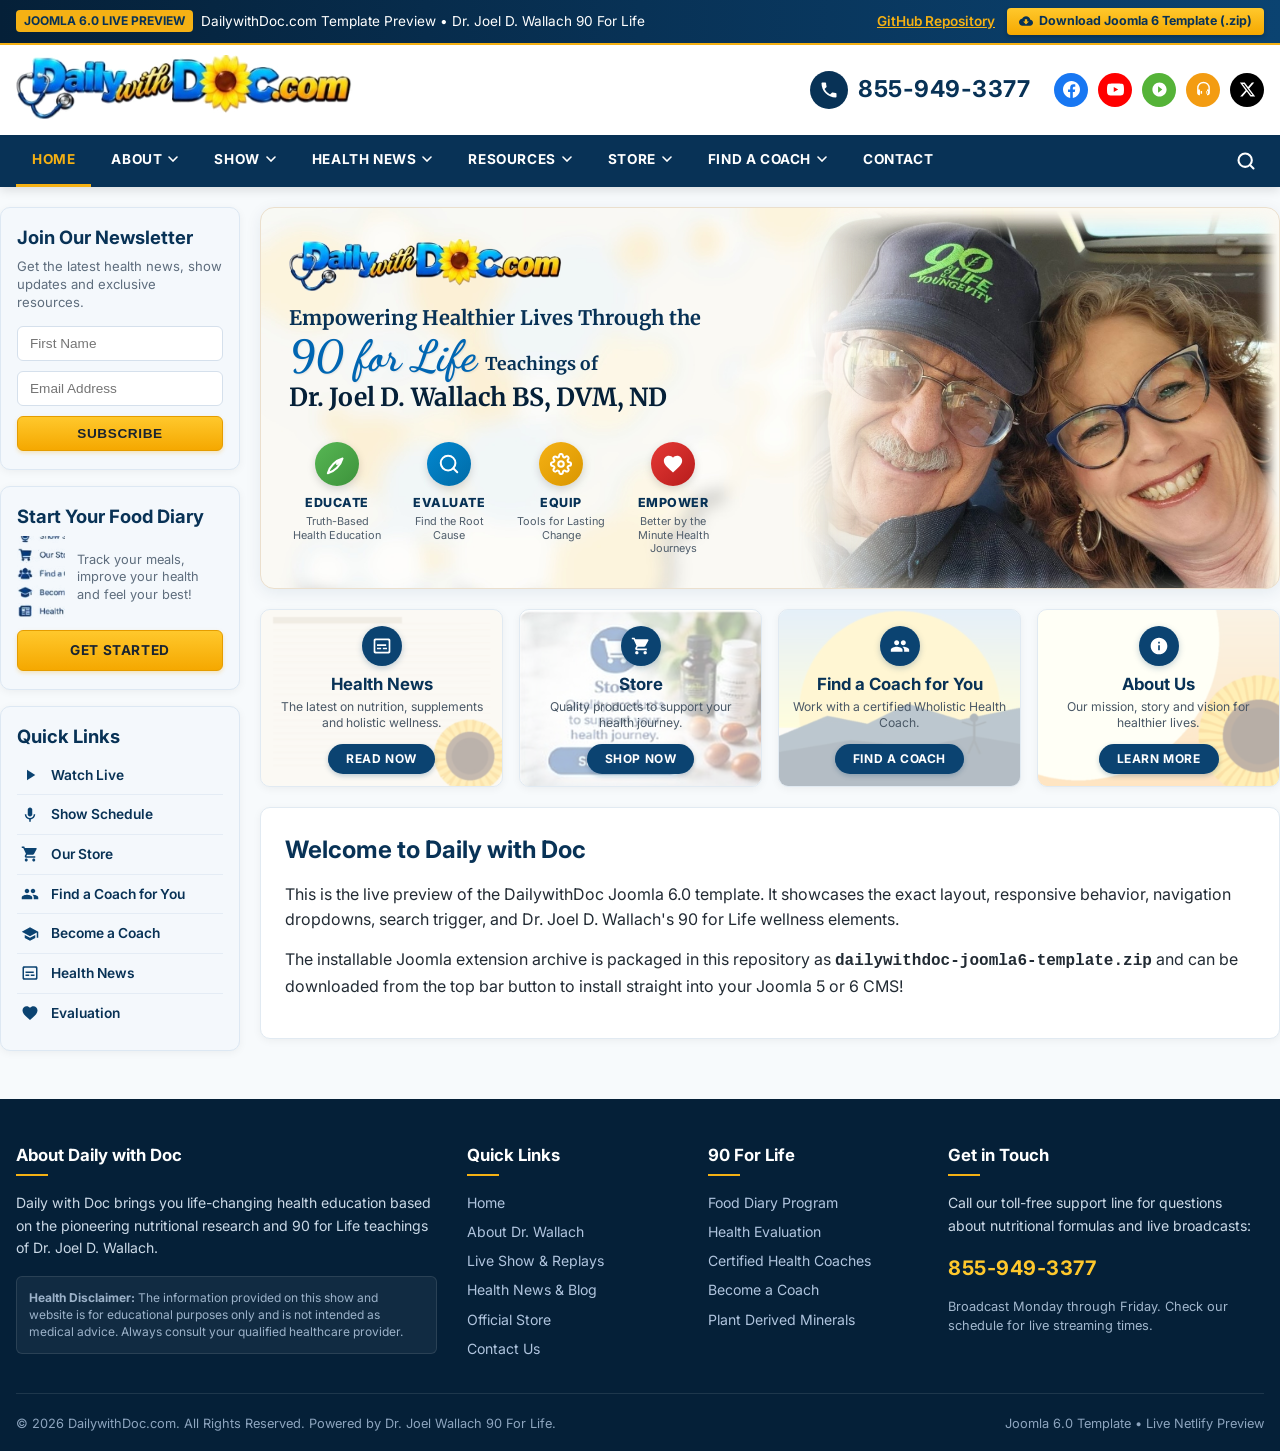
==== index.html @ fdc9646f "Initial commit: DailywithDoc Joomla 6.0 template and Netlify live preview" ====
<!DOCTYPE html>
<html lang="en">
<head>
    <meta charset="UTF-8">
    <meta name="viewport" content="width=device-width, initial-scale=1.0">
    <title>DailywithDoc.com - Joomla 6.0 Template Live Preview</title>
    <link rel="stylesheet" href="css/template.css">
    <style>
        .dwd-preview-banner {
            background: linear-gradient(90deg, #052038 0%, #083256 50%, #0b4371 100%);
            color: #fff;
            padding: 8px 16px;
            font-size: 0.85rem;
            display: flex;
            align-items: center;
            justify-content: space-between;
            border-bottom: 2px solid #f5b114;
            flex-wrap: wrap;
            gap: 8px;
        }
        .dwd-preview-badge {
            background-color: #f5b114;
            color: #083256;
            font-weight: 700;
            padding: 2px 8px;
            border-radius: 4px;
            font-size: 0.75rem;
            margin-right: 8px;
        }
        .dwd-preview-info {
            display: flex;
            align-items: center;
        }
        .dwd-preview-actions {
            display: flex;
            align-items: center;
            gap: 12px;
        }
        .dwd-preview-actions a {
            color: #f5b114;
            font-weight: 600;
            text-decoration: underline;
        }
        .dwd-btn-download {
            background: linear-gradient(180deg, #ffc82c 0%, #f5a800 100%);
            color: #083256 !important;
            padding: 4px 12px;
            border-radius: 4px;
            font-weight: 700 !important;
            text-decoration: none !important;
            font-size: 0.78rem;
            display: inline-flex;
            align-items: center;
            gap: 6px;
            box-shadow: 0 2px 4px rgba(0,0,0,0.2);
            transition: transform 0.15s ease;
        }
        .dwd-btn-download:hover {
            transform: translateY(-1px);
            color: #000 !important;
        }
    </style>
</head>
<body class="site is-homepage">

    <!-- Netlify / GitHub Live Preview Banner -->
    <div class="dwd-preview-banner">
        <div class="dwd-preview-info">
            <span class="dwd-preview-badge">JOOMLA 6.0 LIVE PREVIEW</span>
            <span>DailywithDoc.com Template Preview &bull; Dr. Joel D. Wallach 90 For Life</span>
        </div>
        <div class="dwd-preview-actions">
            <a href="https://github.com/CoachAJ/NewDWDsample" target="_blank" rel="noopener">GitHub Repository</a>
            <a href="dailywithdoc-joomla6-template.zip" download class="dwd-btn-download">
                <svg width="14" height="14" viewBox="0 0 24 24" fill="currentColor"><path d="M19.35 10.04C18.67 6.59 15.64 4 12 4 9.11 4 6.6 5.64 5.35 8.04 2.34 8.36 0 10.91 0 14c0 3.31 2.69 6 6 6h13c2.76 0 5-2.24 5-5 0-2.64-2.05-4.78-4.65-4.96zM17 13l-5 5-5-5h3V9h4v4h3z"/></svg>
                Download Joomla 6 Template (.zip)
            </a>
        </div>
    </div>

    <!-- Top Header -->
    <header class="dwd-header">
        <div class="dwd-container dwd-header-inner">
            <div class="dwd-logo-area">
                <a href="#" class="dwd-logo-link" title="Daily with Doc">
                    <img src="images/logo.png" alt="Daily with Doc" class="dwd-logo-img">
                </a>
            </div>

            <div class="dwd-header-right">
                <a href="tel:8559493377" class="dwd-phone-link">
                    <span class="phone-icon-circle">
                        <svg width="20" height="20" viewBox="0 0 24 24" fill="currentColor">
                            <path d="M6.62 10.79a15.053 15.053 0 006.59 6.59l2.2-2.2c.27-.27.67-.36 1.02-.24 1.12.37 2.33.57 3.57.57.55 0 1 .45 1 1V20c0 .55-.45 1-1 1-9.39 0-17-7.61-17-17 0-.55.45-1 1-1h3.5c.55 0 1 .45 1 1 0 1.25.2 2.45.57 3.57.11.35.03.74-.25 1.02l-2.2 2.2z"/>
                        </svg>
                    </span>
                    <span class="phone-number">855-949-3377</span>
                </a>

                <ul class="dwd-social-list">
                    <li class="dwd-social-item">
                        <a href="https://facebook.com" target="_blank" rel="noopener" class="social-fb" title="Facebook">
                            <svg viewBox="0 0 24 24"><path d="M24 12.073c0-6.627-5.373-12-12-12s-12 5.373-12 12c0 5.99 4.388 10.954 10.125 11.854v-8.385H7.078v-3.47h3.047V9.43c0-3.007 1.792-4.669 4.533-4.669 1.312 0 2.686.235 2.686.235v2.953H15.83c-1.491 0-1.956.925-1.956 1.874v2.25h3.328l-.532 3.47h-2.796v8.385C19.612 23.027 24 18.062 24 12.073z"/></svg>
                        </a>
                    </li>
                    <li class="dwd-social-item">
                        <a href="https://youtube.com" target="_blank" rel="noopener" class="social-yt" title="YouTube">
                            <svg viewBox="0 0 24 24"><path d="M23.498 6.186a3.016 3.016 0 0 0-2.122-2.136C19.505 3.545 12 3.545 12 3.545s-7.505 0-9.377.505A3.017 3.017 0 0 0 .502 6.186C0 8.07 0 12 0 12s0 3.93.502 5.814a3.016 3.016 0 0 0 2.122 2.136c1.871.505 9.376.505 9.376.505s7.505 0 9.377-.505a3.015 3.015 0 0 0 2.122-2.136C24 15.93 24 12 24 12s0-3.93-.502-5.814zM9.545 15.568V8.432L15.818 12l-6.273 3.568z"/></svg>
                        </a>
                    </li>
                    <li class="dwd-social-item">
                        <a href="https://rumble.com" target="_blank" rel="noopener" class="social-play" title="Video Channel">
                            <svg viewBox="0 0 24 24"><path d="M12 2C6.48 2 2 6.48 2 12s4.48 10 10 10 10-4.48 10-10S17.52 2 12 2zm-2 14.5v-9l6 4.5-6 4.5z"/></svg>
                        </a>
                    </li>
                    <li class="dwd-social-item">
                        <a href="https://podcasts.apple.com" target="_blank" rel="noopener" class="social-podcast" title="Podcast">
                            <svg viewBox="0 0 24 24"><path d="M12 1a9 9 0 0 0-9 9v7c0 1.66 1.34 3 3 3h1v-8H5v-2a7 7 0 0 1 14 0v2h-2v8h1c1.66 0 3-1.34 3-3v-7a9 9 0 0 0-9-9zm-4 13h2v4H8v-4zm8 0h2v4h-2v-4z"/></svg>
                        </a>
                    </li>
                    <li class="dwd-social-item">
                        <a href="https://x.com" target="_blank" rel="noopener" class="social-x" title="X (Twitter)">
                            <svg viewBox="0 0 24 24"><path d="M18.244 2.25h3.308l-7.227 8.26 8.502 11.24H16.17l-5.214-6.817L4.99 21.75H1.68l7.73-8.835L1.254 2.25H8.08l4.713 6.231zm-1.161 17.52h1.833L7.084 4.126H5.117z"/></svg>
                        </a>
                    </li>
                </ul>
            </div>
        </div>
    </header>

    <!-- Main Navigation Bar -->
    <nav class="dwd-navbar-wrap">
        <div class="dwd-container dwd-navbar">
            <button class="dwd-mobile-toggle" aria-label="Toggle Navigation">
                <svg width="24" height="24" viewBox="0 0 24 24" fill="none" stroke="currentColor" stroke-width="2.5"><path d="M3 12h18M3 6h18M3 18h18"/></svg>
            </button>

            <ul class="dwd-nav-menu">
                <li class="nav-item current active"><a href="#">HOME</a></li>
                <li class="nav-item deeper dropdown">
                    <a href="#about">
                        <span>ABOUT</span>
                        <svg class="chevron-down" width="10" height="6" viewBox="0 0 10 6" fill="none"><path d="M1 1L5 5L9 1" stroke="currentColor" stroke-width="1.6" stroke-linecap="round"/></svg>
                    </a>
                    <ul class="dropdown-menu">
                        <li><a href="#dr-wallach">Dr. Joel Wallach</a></li>
                        <li><a href="#mission">Our Mission</a></li>
                        <li><a href="#foundation">The 90 for Life Foundation</a></li>
                    </ul>
                </li>
                <li class="nav-item deeper dropdown">
                    <a href="#show">
                        <span>SHOW</span>
                        <svg class="chevron-down" width="10" height="6" viewBox="0 0 10 6" fill="none"><path d="M1 1L5 5L9 1" stroke="currentColor" stroke-width="1.6" stroke-linecap="round"/></svg>
                    </a>
                    <ul class="dropdown-menu">
                        <li><a href="#watch-live">Watch Live</a></li>
                        <li><a href="#episodes">Past Episodes</a></li>
                        <li><a href="#schedule">Show Schedule</a></li>
                    </ul>
                </li>
                <li class="nav-item deeper dropdown">
                    <a href="#health-news">
                        <span>HEALTH NEWS</span>
                        <svg class="chevron-down" width="10" height="6" viewBox="0 0 10 6" fill="none"><path d="M1 1L5 5L9 1" stroke="currentColor" stroke-width="1.6" stroke-linecap="round"/></svg>
                    </a>
                    <ul class="dropdown-menu">
                        <li><a href="#nutrition">Nutrition Articles</a></li>
                        <li><a href="#research">Research & Science</a></li>
                        <li><a href="#wellness">Holistic Wellness</a></li>
                    </ul>
                </li>
                <li class="nav-item deeper dropdown">
                    <a href="#resources">
                        <span>RESOURCES</span>
                        <svg class="chevron-down" width="10" height="6" viewBox="0 0 10 6" fill="none"><path d="M1 1L5 5L9 1" stroke="currentColor" stroke-width="1.6" stroke-linecap="round"/></svg>
                    </a>
                    <ul class="dropdown-menu">
                        <li><a href="#food-diary">Food Diary</a></li>
                        <li><a href="#health-eval">Health Evaluation</a></li>
                        <li><a href="#charts">Mineral Deficiency Chart</a></li>
                    </ul>
                </li>
                <li class="nav-item deeper dropdown">
                    <a href="#store">
                        <span>STORE</span>
                        <svg class="chevron-down" width="10" height="6" viewBox="0 0 10 6" fill="none"><path d="M1 1L5 5L9 1" stroke="currentColor" stroke-width="1.6" stroke-linecap="round"/></svg>
                    </a>
                    <ul class="dropdown-menu">
                        <li><a href="#90-essential">90 Essential Nutrients</a></li>
                        <li><a href="#plant-minerals">Plant Derived Minerals</a></li>
                        <li><a href="#healthy-packs">Healthy Body Packs</a></li>
                    </ul>
                </li>
                <li class="nav-item deeper dropdown">
                    <a href="#coach">
                        <span>FIND A COACH</span>
                        <svg class="chevron-down" width="10" height="6" viewBox="0 0 10 6" fill="none"><path d="M1 1L5 5L9 1" stroke="currentColor" stroke-width="1.6" stroke-linecap="round"/></svg>
                    </a>
                    <ul class="dropdown-menu">
                        <li><a href="#directory">Coach Directory</a></li>
                        <li><a href="#become-coach">Become a Certified Coach</a></li>
                    </ul>
                </li>
                <li class="nav-item"><a href="#contact">CONTACT</a></li>
            </ul>

            <div class="dwd-nav-actions">
                <button class="dwd-search-btn" aria-label="Search" title="Search">
                    <svg width="20" height="20" viewBox="0 0 24 24" fill="none" stroke="currentColor" stroke-width="2.5" stroke-linecap="round" stroke-linejoin="round">
                        <circle cx="11" cy="11" r="8"></circle>
                        <line x1="21" y1="21" x2="16.65" y2="16.65"></line>
                    </svg>
                </button>
                <div class="dwd-search-modal">
                    <form action="#" method="get">
                        <input type="text" name="q" class="dwd-search-input" placeholder="Search Daily with Doc..." required>
                        <button type="submit" class="btn-navy">Go</button>
                    </form>
                </div>
            </div>
        </div>
    </nav>

    <!-- Main Container -->
    <div class="dwd-container dwd-main-wrap">
        <div class="dwd-grid-layout">

            <!-- Left Sidebar -->
            <aside class="dwd-sidebar">
                <!-- Module 1: Newsletter -->
                <div class="dwd-sidebar-box dwd-newsletter-box">
                    <h3 class="dwd-sidebar-title">Join Our Newsletter</h3>
                    <p class="dwd-sidebar-desc">Get the latest health news, show updates and exclusive resources.</p>
                    <form action="#" method="post" class="dwd-newsletter-form">
                        <div class="form-group">
                            <input type="text" name="first_name" class="dwd-input" placeholder="First Name" required>
                        </div>
                        <div class="form-group">
                            <input type="email" name="email" class="dwd-input" placeholder="Email Address" required>
                        </div>
                        <button type="submit" class="btn-yellow">SUBSCRIBE</button>
                    </form>
                </div>

                <!-- Module 2: Food Diary -->
                <div class="dwd-sidebar-box dwd-diary-box">
                    <h3 class="dwd-sidebar-title">Start Your Food Diary</h3>
                    <div class="dwd-diary-body">
                        <img src="images/food-diary-notebook.png" alt="Food Diary" class="dwd-diary-img">
                        <p class="dwd-diary-text">Track your meals, improve your health and feel your best!</p>
                    </div>
                    <a href="#food-diary" class="btn-yellow">GET STARTED</a>
                </div>

                <!-- Module 3: Quick Links -->
                <div class="dwd-sidebar-box dwd-quicklinks-box">
                    <h3 class="dwd-sidebar-title">Quick Links</h3>
                    <ul class="dwd-quick-links-list">
                        <li>
                            <a href="#watch-live">
                                <span class="dwd-link-icon">
                                    <svg viewBox="0 0 24 24" fill="currentColor"><path d="M8 5v14l11-7z"/></svg>
                                </span>
                                Watch Live
                            </a>
                        </li>
                        <li>
                            <a href="#schedule">
                                <span class="dwd-link-icon">
                                    <svg viewBox="0 0 24 24" fill="currentColor"><path d="M12 14c1.66 0 3-1.34 3-3V5c0-1.66-1.34-3-3-3S9 3.34 9 5v6c0 1.66 1.34 3 3 3z"/><path d="M17 11c0 2.76-2.24 5-5 5s-5-2.24-5-5H5c0 3.53 2.61 6.43 6 6.92V21h2v-3.08c3.39-.49 6-3.39 6-6.92h-2z"/></svg>
                                </span>
                                Show Schedule
                            </a>
                        </li>
                        <li>
                            <a href="#store">
                                <span class="dwd-link-icon">
                                    <svg viewBox="0 0 24 24" fill="currentColor"><path d="M7 18c-1.1 0-1.99.9-1.99 2S5.9 22 7 22s2-.9 2-2-.9-2-2-2zM1 2v2h2l3.6 7.59-1.35 2.45c-.16.28-.25.61-.25.96 0 1.1.9 2 2 2h12v-2H7.42c-.14 0-.25-.11-.25-.25l.03-.12.9-1.63h7.45c.75 0 1.41-.41 1.75-1.03l3.58-6.49c.08-.14.12-.31.12-.48 0-.55-.45-1-1-1H5.21l-.94-2H1zm16 16c-1.1 0-1.99.9-1.99 2s.89 2 1.99 2 2-.9 2-2-.9-2-2-2z"/></svg>
                                </span>
                                Our Store
                            </a>
                        </li>
                        <li>
                            <a href="#find-coach">
                                <span class="dwd-link-icon">
                                    <svg viewBox="0 0 24 24" fill="currentColor"><path d="M16 11c1.66 0 2.99-1.34 2.99-3S17.66 5 16 5c-1.66 0-3 1.34-3 3s1.34 3 3 3zm-8 0c1.66 0 2.99-1.34 2.99-3S9.66 5 8 5C6.34 5 5 6.34 5 8s1.34 3 3 3zm0 2c-2.33 0-7 1.17-7 3.5V19h14v-2.5c0-2.33-4.67-3.5-7-3.5zm8 0c-.29 0-.62.02-.97.05 1.16.84 1.97 1.97 1.97 3.45V19h6v-2.5c0-2.33-4.67-3.5-7-3.5z"/></svg>
                                </span>
                                Find a Coach for You
                            </a>
                        </li>
                        <li>
                            <a href="#become-coach">
                                <span class="dwd-link-icon">
                                    <svg viewBox="0 0 24 24" fill="currentColor"><path d="M5 13.18v4L12 21l7-3.82v-4L12 17l-7-3.82zM12 3L1 9l11 6 9-4.91V17h2V9L12 3z"/></svg>
                                </span>
                                Become a Coach
                            </a>
                        </li>
                        <li>
                            <a href="#health-news">
                                <span class="dwd-link-icon">
                                    <svg viewBox="0 0 24 24" fill="currentColor"><path d="M20 3H4c-1.1 0-2 .9-2 2v14c0 1.1.9 2 2 2h16c1.1 0 2-.9 2-2V5c0-1.1-.9-2-2-2zm-1 16H5c-.55 0-1-.45-1-1V6c0-.55.45-1 1-1h14c.55 0 1 .45 1 1v12c0 .55-.45 1-1 1zm-8-3H6v-2h5v2zm7 0h-5v-2h5v2zm0-4H6v-2h11v2z"/></svg>
                                </span>
                                Health News
                            </a>
                        </li>
                        <li>
                            <a href="#evaluation">
                                <span class="dwd-link-icon">
                                    <svg viewBox="0 0 24 24" fill="currentColor"><path d="M12 21.35l-1.45-1.32C5.4 15.36 2 12.28 2 8.5 2 5.42 4.42 3 7.5 3c1.74 0 3.41.81 4.5 2.09C13.09 3.81 14.76 3.02 16.5 3 19.58 3 22 5.42 22 8.5c0 3.78-3.4 6.86-8.55 11.54L12 21.35z"/></svg>
                                </span>
                                Evaluation
                            </a>
                        </li>
                    </ul>
                </div>
            </aside>

            <!-- Main Column -->
            <div class="dwd-main-column">

                <!-- Hero Section -->
                <section class="dwd-hero-section">
                    <div class="dwd-hero-inner">
                        <div class="dwd-hero-content">
                            <div class="dwd-hero-logo">
                                <img src="images/logo.png" alt="Daily with Doc">
                            </div>
                            <div class="dwd-hero-typography">
                                <h1 class="dwd-hero-lead">Empowering Healthier Lives Through the</h1>
                                <div class="dwd-hero-script-wrap">
                                    <span class="dwd-hero-script">90 for Life</span>
                                    <span class="dwd-hero-lead-author">Teachings of</span>
                                </div>
                                <h2 class="dwd-hero-docname">Dr. Joel D. Wallach BS, DVM, ND</h2>
                            </div>

                            <!-- 4 Badges -->
                            <div class="dwd-hero-pillars">
                                <div class="dwd-pillar-item">
                                    <div class="dwd-pillar-icon pillar-educate">
                                        <svg viewBox="0 0 24 24" fill="none" stroke="currentColor" stroke-linecap="round" stroke-linejoin="round"><path d="M2 22s5.5-1.5 10-6c4.5-4.5 6-10 6-10s-5.5 1.5-10 6c-4.5 4.5-6 10-6 10zM17 7l-5 5"/></svg>
                                    </div>
                                    <h4 class="dwd-pillar-title">EDUCATE</h4>
                                    <p class="dwd-pillar-sub">Truth-Based Health Education</p>
                                </div>
                                <div class="dwd-pillar-item">
                                    <div class="dwd-pillar-icon pillar-evaluate">
                                        <svg viewBox="0 0 24 24" fill="none" stroke="currentColor" stroke-linecap="round" stroke-linejoin="round"><circle cx="11" cy="11" r="8"></circle><line x1="21" y1="21" x2="16.65" y2="16.65"></line></svg>
                                    </div>
                                    <h4 class="dwd-pillar-title">EVALUATE</h4>
                                    <p class="dwd-pillar-sub">Find the Root Cause</p>
                                </div>
                                <div class="dwd-pillar-item">
                                    <div class="dwd-pillar-icon pillar-equip">
                                        <svg viewBox="0 0 24 24" fill="none" stroke="currentColor" stroke-linecap="round" stroke-linejoin="round"><circle cx="12" cy="12" r="3"></circle><path d="M19.4 15a1.65 1.65 0 0 0 .33 1.82l.06.06a2 2 0 0 1 0 2.83 2 2 0 0 1-2.83 0l-.06-.06a1.65 1.65 0 0 0-1.82-.33 1.65 1.65 0 0 0-1 1.51V21a2 2 0 0 1-2 2 2 2 0 0 1-2-2v-.09A1.65 1.65 0 0 0 9 19.4a1.65 1.65 0 0 0-1.82.33l-.06.06a2 2 0 0 1-2.83 0 2 2 0 0 1 0-2.83l.06-.06a1.65 1.65 0 0 0 .33-1.82 1.65 1.65 0 0 0-1.51-1H3a2 2 0 0 1-2-2 2 2 0 0 1 2-2h.09A1.65 1.65 0 0 0 4.6 9a1.65 1.65 0 0 0-.33-1.82l-.06-.06a2 2 0 0 1 0-2.83 2 2 0 0 1 2.83 0l.06.06a1.65 1.65 0 0 0 1.82.33H9a1.65 1.65 0 0 0 1-1.51V3a2 2 0 0 1 2-2 2 2 0 0 1 2 2v.09a1.65 1.65 0 0 0 1 1.51 1.65 1.65 0 0 0 1.82-.33l.06-.06a2 2 0 0 1 2.83 0 2 2 0 0 1 0 2.83l-.06.06a1.65 1.65 0 0 0-.33 1.82V9a1.65 1.65 0 0 0 1.51 1H21a2 2 0 0 1 2 2 2 2 0 0 1-2 2h-.09a1.65 1.65 0 0 0-1.51 1z"></path></svg>
                                    </div>
                                    <h4 class="dwd-pillar-title">EQUIP</h4>
                                    <p class="dwd-pillar-sub">Tools for Lasting Change</p>
                                </div>
                                <div class="dwd-pillar-item">
                                    <div class="dwd-pillar-icon pillar-empower">
                                        <svg viewBox="0 0 24 24" fill="currentColor"><path d="M12 21.35l-1.45-1.32C5.4 15.36 2 12.28 2 8.5 2 5.42 4.42 3 7.5 3c1.74 0 3.41.81 4.5 2.09C13.09 3.81 14.76 3.02 16.5 3 19.58 3 22 5.42 22 8.5c0 3.78-3.4 6.86-8.55 11.54L12 21.35z"/></svg>
                                    </div>
                                    <h4 class="dwd-pillar-title">EMPOWER</h4>
                                    <p class="dwd-pillar-sub">Better by the Minute Health Journeys</p>
                                </div>
                            </div>
                        </div>

                        <!-- Hero People Visual (High-Res Feathered from actual photo) -->
                        <div class="dwd-hero-visual">
                            <img src="images/hero-people.png" alt="Dr. Joel D. Wallach and Co-host" class="dwd-hero-people-img">
                        </div>
                    </div>
                </section>

                <!-- Bottom 4 Feature Cards -->
                <section class="dwd-bottom-cards">
                    <!-- Card 1: Health News -->
                    <div class="dwd-feature-card">
                        <div class="dwd-card-bg-wrap">
                            <img src="images/card-news.jpg" alt="Health News">
                        </div>
                        <div class="dwd-card-content">
                            <div class="dwd-card-icon-circle">
                                <svg viewBox="0 0 24 24" fill="currentColor"><path d="M20 3H4c-1.1 0-2 .9-2 2v14c0 1.1.9 2 2 2h16c1.1 0 2-.9 2-2V5c0-1.1-.9-2-2-2zm-1 16H5c-.55 0-1-.45-1-1V6c0-.55.45-1 1-1h14c.55 0 1 .45 1 1v12c0 .55-.45 1-1 1zm-8-3H6v-2h5v2zm7 0h-5v-2h5v2zm0-4H6v-2h11v2z"/></svg>
                            </div>
                            <h3 class="dwd-card-title">Health News</h3>
                            <p class="dwd-card-desc">The latest on nutrition, supplements and holistic wellness.</p>
                            <a href="#health-news" class="btn-navy">READ NOW</a>
                        </div>
                    </div>

                    <!-- Card 2: Store -->
                    <div class="dwd-feature-card">
                        <div class="dwd-card-bg-wrap">
                            <img src="images/card-store.jpg" alt="Store">
                        </div>
                        <div class="dwd-card-content">
                            <div class="dwd-card-icon-circle">
                                <svg viewBox="0 0 24 24" fill="currentColor"><path d="M7 18c-1.1 0-1.99.9-1.99 2S5.9 22 7 22s2-.9 2-2-.9-2-2-2zM1 2v2h2l3.6 7.59-1.35 2.45c-.16.28-.25.61-.25.96 0 1.1.9 2 2 2h12v-2H7.42c-.14 0-.25-.11-.25-.25l.03-.12.9-1.63h7.45c.75 0 1.41-.41 1.75-1.03l3.58-6.49c.08-.14.12-.31.12-.48 0-.55-.45-1-1-1H5.21l-.94-2H1zm16 16c-1.1 0-1.99.9-1.99 2s.89 2 1.99 2 2-.9 2-2-.9-2-2-2z"/></svg>
                            </div>
                            <h3 class="dwd-card-title">Store</h3>
                            <p class="dwd-card-desc">Quality products to support your health journey.</p>
                            <a href="#store" class="btn-navy">SHOP NOW</a>
                        </div>
                    </div>

                    <!-- Card 3: Find a Coach for You -->
                    <div class="dwd-feature-card">
                        <div class="dwd-card-bg-wrap">
                            <img src="images/card-coach.jpg" alt="Find a Coach">
                        </div>
                        <div class="dwd-card-content">
                            <div class="dwd-card-icon-circle">
                                <svg viewBox="0 0 24 24" fill="currentColor"><path d="M16 11c1.66 0 2.99-1.34 2.99-3S17.66 5 16 5c-1.66 0-3 1.34-3 3s1.34 3 3 3zm-8 0c1.66 0 2.99-1.34 2.99-3S9.66 5 8 5C6.34 5 5 6.34 5 8s1.34 3 3 3zm0 2c-2.33 0-7 1.17-7 3.5V19h14v-2.5c0-2.33-4.67-3.5-7-3.5zm8 0c-.29 0-.62.02-.97.05 1.16.84 1.97 1.97 1.97 3.45V19h6v-2.5c0-2.33-4.67-3.5-7-3.5z"/></svg>
                            </div>
                            <h3 class="dwd-card-title">Find a Coach for You</h3>
                            <p class="dwd-card-desc">Work with a certified Wholistic Health Coach.</p>
                            <a href="#coach" class="btn-navy">FIND A COACH</a>
                        </div>
                    </div>

                    <!-- Card 4: About Us -->
                    <div class="dwd-feature-card">
                        <div class="dwd-card-bg-wrap">
                            <img src="images/card-about.jpg" alt="About Us">
                        </div>
                        <div class="dwd-card-content">
                            <div class="dwd-card-icon-circle">
                                <svg viewBox="0 0 24 24" fill="currentColor"><path d="M12 2C6.48 2 2 6.48 2 12s4.48 10 10 10 10-4.48 10-10S17.52 2 12 2zm1 15h-2v-6h2v6zm0-8h-2V7h2v2z"/></svg>
                            </div>
                            <h3 class="dwd-card-title">About Us</h3>
                            <p class="dwd-card-desc">Our mission, story and vision for healthier lives.</p>
                            <a href="#about" class="btn-navy">LEARN MORE</a>
                        </div>
                    </div>
                </section>

                <!-- Sample Component Content -->
                <main class="dwd-content-area">
                    <h2>Welcome to Daily with Doc</h2>
                    <p>
                        This is the live preview of the DailywithDoc Joomla 6.0 template. It showcases the exact layout, responsive behavior, navigation dropdowns, search trigger, and Dr. Joel D. Wallach's 90 for Life wellness elements.
                    </p>
                    <p>
                        The installable Joomla extension archive is packaged in this repository as <strong><code>dailywithdoc-joomla6-template.zip</code></strong> and can be downloaded from the top bar button to install straight into your Joomla 5 or 6 CMS!
                    </p>
                </main>

            </div>
        </div>
    </div>

    <!-- Footer -->
    <footer class="dwd-footer">
        <div class="dwd-container">
            <div class="dwd-footer-grid">
                <!-- Col 1: About -->
                <div class="dwd-footer-col">
                    <h4>About Daily with Doc</h4>
                    <p class="dwd-footer-desc">
                        Daily with Doc brings you life-changing health education based on the pioneering nutritional research and 90 for Life teachings of Dr. Joel D. Wallach.
                    </p>
                    <div class="dwd-disclaimer-box">
                        <strong>Health Disclaimer:</strong> The information provided on this show and website is for educational purposes only and is not intended as medical advice. Always consult your qualified healthcare provider.
                    </div>
                </div>

                <!-- Col 2: Quick Links -->
                <div class="dwd-footer-col">
                    <h4>Quick Links</h4>
                    <ul class="dwd-footer-links">
                        <li><a href="#">Home</a></li>
                        <li><a href="#about">About Dr. Wallach</a></li>
                        <li><a href="#show">Live Show & Replays</a></li>
                        <li><a href="#health-news">Health News & Blog</a></li>
                        <li><a href="#store">Official Store</a></li>
                        <li><a href="#contact">Contact Us</a></li>
                    </ul>
                </div>

                <!-- Col 3: Resources -->
                <div class="dwd-footer-col">
                    <h4>90 For Life</h4>
                    <ul class="dwd-footer-links">
                        <li><a href="#food-diary">Food Diary Program</a></li>
                        <li><a href="#health-eval">Health Evaluation</a></li>
                        <li><a href="#coaches">Certified Health Coaches</a></li>
                        <li><a href="#become-coach">Become a Coach</a></li>
                        <li><a href="#minerals">Plant Derived Minerals</a></li>
                    </ul>
                </div>

                <!-- Col 4: Contact -->
                <div class="dwd-footer-col">
                    <h4>Get in Touch</h4>
                    <p class="dwd-footer-desc">Call our toll-free support line for questions about nutritional formulas and live broadcasts:</p>
                    <a href="tel:8559493377" class="dwd-phone-link" style="color: #ffc82c; font-size: 1.25rem;">
                        855-949-3377
                    </a>
                    <p style="margin-top: 14px; font-size: 0.8rem; color: #a2b7cd;">Broadcast Monday through Friday. Check our schedule for live streaming times.</p>
                </div>
            </div>

            <!-- Footer Bottom -->
            <div class="dwd-footer-bottom">
                <p>&copy; 2026 DailywithDoc.com. All Rights Reserved. Powered by Dr. Joel Wallach 90 For Life.</p>
                <p>Joomla 6.0 Template &bull; Live Netlify Preview</p>
            </div>
        </div>
    </footer>

    <script src="js/template.js"></script>
</body>
</html>
---- css/template.css ----
/* ==========================================================================
   Daily with Doc - Joomla 6.0 Template Stylesheet
   Based on Dr. Joel D. Wallach 90 For Life Design
   ========================================================================== */

@import url('https://fonts.googleapis.com/css2?family=Dancing+Script:wght@700&family=Inter:wght@400;500;600;700&family=Merriweather:ital,wght@0,400;0,700;1,300&display=swap');

:root {
    --dwd-primary: #083256;
    --dwd-primary-dark: #052038;
    --dwd-primary-light: #0b4371;
    --dwd-secondary: #f5b114;
    --dwd-secondary-hover: #e09f0a;
    --dwd-blue-accent: #0077c8;
    --dwd-script-blue: #0066b2;
    --dwd-text-dark: #222b34;
    --dwd-text-muted: #5e6d7d;
    --dwd-card-bg: #f4f8fc;
    --dwd-card-border: #dde8f3;
    --dwd-white: #ffffff;
    --dwd-radius-sm: 6px;
    --dwd-radius-md: 10px;
    --dwd-radius-lg: 14px;
    --dwd-radius-pill: 50px;
    --dwd-shadow-sm: 0 2px 8px rgba(0, 0, 0, 0.05);
    --dwd-shadow-md: 0 4px 16px rgba(8, 50, 86, 0.08);
    --dwd-shadow-lg: 0 8px 24px rgba(8, 50, 86, 0.12);
    --dwd-font-sans: 'Inter', -apple-system, BlinkMacSystemFont, "Segoe UI", Roboto, sans-serif;
    --dwd-font-serif: 'Merriweather', Georgia, serif;
    --dwd-font-script: 'Dancing Script', 'Brush Script MT', cursive;
}

/* Reset & Base */
*, *::before, *::after {
    box-sizing: border-box;
    margin: 0;
    padding: 0;
}

html {
    font-size: 16px;
    scroll-behavior: smooth;
    -webkit-font-smoothing: antialiased;
}

body {
    font-family: var(--dwd-font-sans);
    color: var(--dwd-text-dark);
    background-color: #f7fafc;
    line-height: 1.5;
}

a {
    color: var(--dwd-primary-light);
    text-decoration: none;
    transition: color 0.2s ease, opacity 0.2s ease, transform 0.2s ease;
}

a:hover {
    color: var(--dwd-secondary);
}

img {
    max-width: 100%;
    height: auto;
    display: block;
}

.dwd-container {
    width: 100%;
    max-width: 1320px;
    margin: 0 auto;
    padding: 0 16px;
}

/* ==========================================================================
   Header & Top Bar
   ========================================================================== */
.dwd-header {
    background-color: var(--dwd-white);
    box-shadow: 0 1px 3px rgba(0, 0, 0, 0.04);
    position: relative;
    z-index: 100;
}

.dwd-header-inner {
    display: flex;
    align-items: center;
    justify-content: space-between;
    padding: 10px 16px;
    gap: 20px;
}

.dwd-logo-area {
    flex-shrink: 0;
}

.dwd-logo-link {
    display: inline-flex;
    align-items: center;
}

.dwd-logo-img {
    height: 64px;
    width: auto;
    object-fit: contain;
}

.dwd-header-right {
    display: flex;
    align-items: center;
    gap: 24px;
}

.dwd-phone-link {
    display: inline-flex;
    align-items: center;
    gap: 10px;
    color: var(--dwd-primary);
    font-weight: 700;
    font-size: 1.45rem;
    letter-spacing: 0.5px;
}

.dwd-phone-link:hover {
    color: var(--dwd-secondary);
}

.phone-icon-circle {
    display: inline-flex;
    align-items: center;
    justify-content: center;
    width: 38px;
    height: 38px;
    background-color: var(--dwd-primary);
    color: var(--dwd-white);
    border-radius: 50%;
    transition: transform 0.2s ease, background-color 0.2s ease;
}

.dwd-phone-link:hover .phone-icon-circle {
    background-color: var(--dwd-secondary);
    transform: scale(1.05);
}

.phone-icon-circle svg {
    width: 20px;
    height: 20px;
}

/* Social Icons */
.dwd-social-list {
    display: flex;
    align-items: center;
    gap: 10px;
    list-style: none;
}

.dwd-social-item a {
    display: inline-flex;
    align-items: center;
    justify-content: center;
    width: 34px;
    height: 34px;
    border-radius: 50%;
    color: var(--dwd-white);
    transition: transform 0.2s ease, filter 0.2s ease;
}

.dwd-social-item a:hover {
    transform: translateY(-2px) scale(1.08);
    filter: brightness(1.1);
}

.social-fb { background-color: #1877f2; }
.social-yt { background-color: #ff0000; }
.social-play { background-color: #55b338; }
.social-podcast { background-color: #f39c12; }
.social-x { background-color: #000000; }

.dwd-social-item svg {
    width: 17px;
    height: 17px;
    fill: currentColor;
}

/* ==========================================================================
   Navigation Bar
   ========================================================================== */
.dwd-navbar-wrap {
    background-color: var(--dwd-primary);
    position: sticky;
    top: 0;
    z-index: 99;
    box-shadow: 0 3px 10px rgba(0, 0, 0, 0.12);
}

.dwd-navbar {
    display: flex;
    align-items: center;
    justify-content: space-between;
    height: 52px;
}

.dwd-nav-menu {
    display: flex;
    align-items: center;
    list-style: none;
    gap: 4px;
    height: 100%;
}

.dwd-nav-menu > li {
    position: relative;
    height: 100%;
    display: flex;
    align-items: center;
}

.dwd-nav-menu > li > a,
.dwd-nav-menu > li > .nav-heading {
    display: inline-flex;
    align-items: center;
    gap: 6px;
    padding: 0 16px;
    height: 100%;
    color: var(--dwd-white);
    font-size: 0.85rem;
    font-weight: 700;
    text-transform: uppercase;
    letter-spacing: 0.6px;
    position: relative;
    cursor: pointer;
    border-bottom: 3px solid transparent;
    transition: all 0.2s ease;
}

.dwd-nav-menu > li > a:hover,
.dwd-nav-menu > li > .nav-heading:hover,
.dwd-nav-menu > li.active > a,
.dwd-nav-menu > li.current > a,
.dwd-nav-menu > li.default.current > a {
    color: var(--dwd-secondary);
    border-bottom-color: var(--dwd-secondary);
}

.dwd-nav-menu .chevron-down {
    transition: transform 0.2s ease;
}

.dwd-nav-menu > li:hover .chevron-down {
    transform: rotate(180deg);
}

/* Dropdown Menu */
.dwd-nav-menu .dropdown-menu {
    display: none;
    position: absolute;
    top: 100%;
    left: 0;
    min-width: 220px;
    background-color: var(--dwd-white);
    box-shadow: var(--dwd-shadow-lg);
    border-radius: 0 0 var(--dwd-radius-sm) var(--dwd-radius-sm);
    padding: 8px 0;
    list-style: none;
    z-index: 1000;
    animation: dwdDropdownFade 0.2s ease-out;
}

@keyframes dwdDropdownFade {
    from { opacity: 0; transform: translateY(6px); }
    to { opacity: 1; transform: translateY(0); }
}

.dwd-nav-menu > li:hover > .dropdown-menu {
    display: block;
}

.dropdown-menu li a,
.dropdown-menu li .nav-heading {
    display: block;
    padding: 9px 18px;
    color: var(--dwd-text-dark);
    font-size: 0.88rem;
    font-weight: 500;
    transition: background-color 0.2s ease, color 0.2s ease;
}

.dropdown-menu li a:hover {
    background-color: var(--dwd-card-bg);
    color: var(--dwd-primary-light);
    padding-left: 22px;
}

.dropdown-divider {
    height: 1px;
    background-color: #e5e9f0;
    margin: 6px 0;
    border: none;
}

/* Search Trigger & Bar */
.dwd-nav-actions {
    display: flex;
    align-items: center;
    gap: 12px;
}

.dwd-search-btn {
    background: none;
    border: none;
    color: var(--dwd-white);
    padding: 8px;
    cursor: pointer;
    display: inline-flex;
    align-items: center;
    justify-content: center;
    border-radius: 4px;
    transition: color 0.2s ease, transform 0.2s ease;
}

.dwd-search-btn:hover {
    color: var(--dwd-secondary);
    transform: scale(1.1);
}

.dwd-search-modal {
    display: none;
    position: absolute;
    top: 100%;
    right: 16px;
    width: 320px;
    background-color: var(--dwd-white);
    padding: 12px;
    border-radius: var(--dwd-radius-sm);
    box-shadow: var(--dwd-shadow-lg);
    z-index: 1001;
}

.dwd-search-modal.active {
    display: block;
    animation: dwdDropdownFade 0.2s ease-out;
}

.dwd-search-modal form {
    display: flex;
    gap: 8px;
}

.dwd-search-input {
    flex: 1;
    padding: 8px 12px;
    border: 1px solid var(--dwd-card-border);
    border-radius: var(--dwd-radius-sm);
    font-size: 0.9rem;
    outline: none;
}

.dwd-search-input:focus {
    border-color: var(--dwd-primary-light);
}

/* Mobile Toggle */
.dwd-mobile-toggle {
    display: none;
    background: none;
    border: none;
    color: var(--dwd-white);
    cursor: pointer;
    padding: 8px;
}

/* ==========================================================================
   Main Content Layout Grid
   ========================================================================== */
.dwd-main-wrap {
    padding: 20px 0 40px;
}

.dwd-grid-layout {
    display: grid;
    grid-template-columns: 240px 1fr;
    gap: 20px;
    align-items: start;
}

/* Left Sidebar */
.dwd-sidebar {
    display: flex;
    flex-direction: column;
    gap: 16px;
}

.dwd-sidebar-box {
    background-color: var(--dwd-card-bg);
    border: 1px solid var(--dwd-card-border);
    border-radius: var(--dwd-radius-md);
    padding: 18px 16px;
    box-shadow: var(--dwd-shadow-sm);
}

.dwd-sidebar-title {
    font-size: 1.15rem;
    font-weight: 700;
    color: var(--dwd-primary);
    margin-bottom: 8px;
    line-height: 1.25;
}

.dwd-sidebar-desc {
    font-size: 0.82rem;
    color: var(--dwd-text-muted);
    margin-bottom: 14px;
    line-height: 1.4;
}

/* Sidebar Module 1: Newsletter */
.dwd-newsletter-box .form-group {
    margin-bottom: 10px;
}

.dwd-input {
    width: 100%;
    padding: 9px 12px;
    border: 1px solid #d5e0ec;
    border-radius: var(--dwd-radius-sm);
    font-size: 0.85rem;
    background-color: var(--dwd-white);
    color: var(--dwd-text-dark);
    outline: none;
    transition: border-color 0.2s ease;
}

.dwd-input:focus {
    border-color: var(--dwd-primary-light);
    box-shadow: 0 0 0 3px rgba(11, 67, 113, 0.1);
}

.btn-yellow {
    display: block;
    width: 100%;
    padding: 9px 16px;
    background: linear-gradient(180deg, #ffc82c 0%, #f5a800 100%);
    color: #1a2430;
    border: 1px solid #e59d00;
    border-radius: var(--dwd-radius-sm);
    font-weight: 700;
    font-size: 0.85rem;
    letter-spacing: 0.6px;
    text-transform: uppercase;
    text-align: center;
    cursor: pointer;
    box-shadow: 0 2px 4px rgba(245, 168, 0, 0.25);
    transition: all 0.2s ease;
}

.btn-yellow:hover {
    background: linear-gradient(180deg, #ffd044 0%, #fab112 100%);
    box-shadow: 0 3px 6px rgba(245, 168, 0, 0.35);
    transform: translateY(-1px);
    color: #000;
}

/* Sidebar Module 2: Food Diary */
.dwd-diary-body {
    display: flex;
    align-items: center;
    gap: 12px;
    margin-bottom: 12px;
}

.dwd-diary-img {
    width: 48px;
    height: auto;
    flex-shrink: 0;
    object-fit: contain;
}

.dwd-diary-text {
    font-size: 0.8rem;
    color: var(--dwd-text-muted);
    line-height: 1.35;
}

/* Sidebar Module 3: Quick Links */
.dwd-quick-links-list {
    list-style: none;
    display: flex;
    flex-direction: column;
}

.dwd-quick-links-list li {
    border-bottom: 1px solid #e4ecf5;
}

.dwd-quick-links-list li:last-child {
    border-bottom: none;
}

.dwd-quick-links-list a {
    display: flex;
    align-items: center;
    gap: 12px;
    padding: 9px 4px;
    color: var(--dwd-primary);
    font-size: 0.86rem;
    font-weight: 600;
    transition: all 0.2s ease;
}

.dwd-quick-links-list a:hover {
    color: var(--dwd-secondary);
    padding-left: 8px;
}

.dwd-link-icon {
    width: 18px;
    height: 18px;
    display: inline-flex;
    align-items: center;
    justify-content: center;
    color: var(--dwd-primary-light);
    flex-shrink: 0;
}

.dwd-quick-links-list a:hover .dwd-link-icon {
    color: var(--dwd-secondary);
}

/* ==========================================================================
   Hero Banner Section
   ========================================================================== */
.dwd-hero-section {
    background: #fbf9f4 url('../images/hero-bg.jpg') center/cover no-repeat;
    border-radius: var(--dwd-radius-lg);
    border: 1px solid #ebdfcd;
    box-shadow: var(--dwd-shadow-md);
    position: relative;
    overflow: hidden;
    min-height: 380px;
    display: flex;
    align-items: center;
    margin-bottom: 20px;
}

.dwd-hero-inner {
    width: 100%;
    display: flex;
    align-items: stretch;
    justify-content: space-between;
    position: relative;
    z-index: 2;
}

.dwd-hero-content {
    flex: 1;
    max-width: 58%;
    padding: 24px 16px 24px 28px;
    display: flex;
    flex-direction: column;
    justify-content: center;
    z-index: 3;
}

.dwd-hero-logo {
    margin-bottom: 14px;
    max-width: 320px;
}

.dwd-hero-logo img {
    height: 52px;
    width: auto;
    object-fit: contain;
}

.dwd-hero-typography {
    margin-bottom: 20px;
}

.dwd-hero-lead {
    font-family: var(--dwd-font-serif);
    font-size: 1.25rem;
    color: var(--dwd-primary);
    line-height: 1.3;
    font-weight: 700;
}

.dwd-hero-script-wrap {
    display: inline-flex;
    align-items: baseline;
    gap: 8px;
    margin: 4px 0;
}

.dwd-hero-script {
    font-family: var(--dwd-font-script);
    font-size: 2.7rem;
    font-weight: 700;
    color: var(--dwd-script-blue);
    line-height: 1;
    text-shadow: 1px 1px 2px rgba(0, 0, 0, 0.08);
}

.dwd-hero-lead-author {
    font-family: var(--dwd-font-serif);
    font-size: 1.1rem;
    color: var(--dwd-primary);
    font-weight: 700;
}

.dwd-hero-docname {
    font-family: var(--dwd-font-serif);
    font-size: 1.55rem;
    font-weight: 700;
    color: var(--dwd-primary-dark);
    line-height: 1.2;
    letter-spacing: -0.2px;
}

/* 4 Health Pillars / Badges */
.dwd-hero-pillars {
    display: flex;
    align-items: flex-start;
    gap: 16px;
    margin-top: 10px;
}

.dwd-pillar-item {
    display: flex;
    flex-direction: column;
    align-items: center;
    text-align: center;
    width: 96px;
}

.dwd-pillar-icon {
    width: 44px;
    height: 44px;
    border-radius: 50%;
    display: flex;
    align-items: center;
    justify-content: center;
    color: var(--dwd-white);
    margin-bottom: 8px;
    box-shadow: 0 3px 8px rgba(0, 0, 0, 0.15);
    transition: transform 0.2s ease;
}

.dwd-pillar-item:hover .dwd-pillar-icon {
    transform: translateY(-2px) scale(1.08);
}

.pillar-educate { background: linear-gradient(135deg, #57b754, #3d923b); }
.pillar-evaluate { background: linear-gradient(135deg, #0288d1, #016ba6); }
.pillar-equip { background: linear-gradient(135deg, #f5b114, #d99600); }
.pillar-empower { background: linear-gradient(135deg, #e53935, #b71c1c); }

.dwd-pillar-icon svg {
    width: 22px;
    height: 22px;
    stroke-width: 2.2;
}

.dwd-pillar-title {
    font-size: 0.78rem;
    font-weight: 800;
    color: var(--dwd-primary);
    letter-spacing: 0.5px;
    text-transform: uppercase;
    margin-bottom: 2px;
}

.dwd-pillar-sub {
    font-size: 0.68rem;
    color: #4f5d6b;
    line-height: 1.25;
}

/* Hero People Photo */
.dwd-hero-visual {
    flex: 1;
    position: relative;
    display: flex;
    align-items: flex-end;
    justify-content: flex-end;
    overflow: hidden;
}

.dwd-hero-people-img {
    height: 100%;
    width: 100%;
    max-height: 380px;
    object-fit: cover;
    object-position: right top;
    filter: drop-shadow(-4px 0 16px rgba(255, 245, 210, 0.4));
}

/* ==========================================================================
   Bottom 4 Feature Cards
   ========================================================================== */
.dwd-bottom-cards {
    display: grid;
    grid-template-columns: repeat(4, 1fr);
    gap: 16px;
    margin-bottom: 20px;
}

.dwd-feature-card {
    background-color: var(--dwd-white);
    border-radius: var(--dwd-radius-md);
    border: 1px solid #e1eaf2;
    box-shadow: var(--dwd-shadow-sm);
    overflow: hidden;
    position: relative;
    display: flex;
    flex-direction: column;
    justify-content: space-between;
    min-height: 175px;
    transition: transform 0.2s ease, box-shadow 0.2s ease;
}

.dwd-feature-card:hover {
    transform: translateY(-3px);
    box-shadow: var(--dwd-shadow-md);
}

.dwd-card-bg-wrap {
    position: absolute;
    top: 0;
    left: 0;
    right: 0;
    bottom: 0;
    z-index: 1;
    opacity: 0.35;
    transition: opacity 0.2s ease;
}

.dwd-feature-card:hover .dwd-card-bg-wrap {
    opacity: 0.45;
}

.dwd-card-bg-wrap img {
    width: 100%;
    height: 100%;
    object-fit: cover;
}

.dwd-card-content {
    position: relative;
    z-index: 2;
    padding: 16px 14px 12px;
    display: flex;
    flex-direction: column;
    align-items: center;
    text-align: center;
    height: 100%;
    justify-content: space-between;
}

.dwd-card-icon-circle {
    width: 40px;
    height: 40px;
    border-radius: 50%;
    background-color: #0b4371;
    color: var(--dwd-white);
    display: inline-flex;
    align-items: center;
    justify-content: center;
    margin-bottom: 8px;
    box-shadow: 0 2px 6px rgba(11, 67, 113, 0.25);
}

.dwd-card-icon-circle svg {
    width: 20px;
    height: 20px;
}

.dwd-card-title {
    font-size: 1.05rem;
    font-weight: 700;
    color: var(--dwd-primary);
    margin-bottom: 4px;
    line-height: 1.25;
}

.dwd-card-desc {
    font-size: 0.76rem;
    color: #4a5866;
    line-height: 1.35;
    margin-bottom: 12px;
    flex: 1;
}

.btn-navy {
    display: inline-block;
    padding: 6px 18px;
    background-color: var(--dwd-primary-light);
    color: var(--dwd-white);
    border-radius: var(--dwd-radius-pill);
    font-size: 0.75rem;
    font-weight: 700;
    letter-spacing: 0.6px;
    text-transform: uppercase;
    border: none;
    cursor: pointer;
    box-shadow: 0 2px 5px rgba(11, 67, 113, 0.25);
    transition: all 0.2s ease;
}

.btn-navy:hover {
    background-color: var(--dwd-primary);
    color: var(--dwd-white);
    transform: translateY(-1px);
    box-shadow: 0 3px 8px rgba(8, 50, 86, 0.35);
}

/* ==========================================================================
   Main Component & Article Content
   ========================================================================== */
.dwd-content-area {
    background-color: var(--dwd-white);
    border-radius: var(--dwd-radius-md);
    border: 1px solid #e1eaf2;
    padding: 24px;
    box-shadow: var(--dwd-shadow-sm);
    margin-bottom: 20px;
}

.dwd-content-area h1, .dwd-content-area h2 {
    color: var(--dwd-primary);
    margin-bottom: 14px;
}

.dwd-content-area p {
    margin-bottom: 14px;
    line-height: 1.6;
}

/* System Messages */
#system-message-container {
    margin-bottom: 16px;
}

/* ==========================================================================
   Footer
   ========================================================================== */
.dwd-footer {
    background-color: var(--dwd-primary-dark);
    color: #cad8e6;
    padding: 44px 0 20px;
    font-size: 0.88rem;
}

.dwd-footer-grid {
    display: grid;
    grid-template-columns: 2fr 1fr 1fr 1.5fr;
    gap: 30px;
    margin-bottom: 34px;
}

.dwd-footer-col h4 {
    color: var(--dwd-white);
    font-size: 1.05rem;
    font-weight: 700;
    margin-bottom: 16px;
    position: relative;
    padding-bottom: 8px;
}

.dwd-footer-col h4::after {
    content: '';
    position: absolute;
    bottom: 0;
    left: 0;
    width: 32px;
    height: 2px;
    background-color: var(--dwd-secondary);
}

.dwd-footer-desc {
    line-height: 1.6;
    margin-bottom: 16px;
}

.dwd-footer-links {
    list-style: none;
    display: flex;
    flex-direction: column;
    gap: 8px;
}

.dwd-footer-links a {
    color: #b0c4de;
    transition: color 0.2s ease, padding-left 0.2s ease;
}

.dwd-footer-links a:hover {
    color: var(--dwd-secondary);
    padding-left: 4px;
}

.dwd-disclaimer-box {
    background-color: rgba(255, 255, 255, 0.05);
    border: 1px solid rgba(255, 255, 255, 0.1);
    border-radius: var(--dwd-radius-sm);
    padding: 12px;
    font-size: 0.75rem;
    line-height: 1.45;
    color: #9cb2c9;
}

.dwd-footer-bottom {
    border-top: 1px solid rgba(255, 255, 255, 0.1);
    padding-top: 20px;
    display: flex;
    align-items: center;
    justify-content: space-between;
    font-size: 0.8rem;
    color: #8da4be;
}

/* ==========================================================================
   Responsive Breakpoints
   ========================================================================== */
@media (max-width: 1080px) {
    .dwd-grid-layout {
        grid-template-columns: 210px 1fr;
    }
    
    .dwd-hero-content {
        max-width: 62%;
    }
    
    .dwd-hero-docname {
        font-size: 1.35rem;
    }
    
    .dwd-hero-script {
        font-size: 2.3rem;
    }
    
    .dwd-bottom-cards {
        grid-template-columns: repeat(2, 1fr);
    }
    
    .dwd-footer-grid {
        grid-template-columns: repeat(2, 1fr);
    }
}

@media (max-width: 860px) {
    .dwd-header-inner {
        flex-direction: column;
        align-items: center;
        gap: 12px;
    }
    
    .dwd-grid-layout {
        grid-template-columns: 1fr;
    }
    
    .dwd-sidebar {
        order: 2;
    }
    
    .dwd-main-column {
        order: 1;
    }
    
    .dwd-mobile-toggle {
        display: inline-flex;
    }
    
    .dwd-nav-menu {
        display: none;
        flex-direction: column;
        position: absolute;
        top: 100%;
        left: 0;
        right: 0;
        background-color: var(--dwd-primary);
        height: auto;
        padding: 10px 0;
        box-shadow: var(--dwd-shadow-lg);
    }
    
    .dwd-nav-menu.active {
        display: flex;
    }
    
    .dwd-nav-menu > li {
        width: 100%;
        height: auto;
    }
    
    .dwd-nav-menu > li > a,
    .dwd-nav-menu > li > .nav-heading {
        padding: 12px 20px;
        width: 100%;
        border-bottom: 1px solid rgba(255, 255, 255, 0.08);
    }
    
    .dwd-nav-menu .dropdown-menu {
        position: static;
        box-shadow: none;
        background-color: rgba(0, 0, 0, 0.15);
        border-radius: 0;
        padding-left: 16px;
    }
    
    .dropdown-menu li a {
        color: var(--dwd-white);
    }
    
    .dwd-hero-inner {
        flex-direction: column;
    }
    
    .dwd-hero-content {
        max-width: 100%;
        padding: 24px 20px;
    }
    
    .dwd-hero-visual {
        max-height: 280px;
        justify-content: center;
    }
    
    .dwd-hero-people-img {
        max-height: 280px;
        object-position: center top;
    }
}

@media (max-width: 600px) {
    .dwd-phone-link {
        font-size: 1.15rem;
    }
    
    .phone-icon-circle {
        width: 30px;
        height: 30px;
    }
    
    .phone-icon-circle svg {
        width: 16px;
        height: 16px;
    }
    
    .dwd-hero-pillars {
        display: grid;
        grid-template-columns: repeat(2, 1fr);
        gap: 12px;
    }
    
    .dwd-pillar-item {
        width: 100%;
    }
    
    .dwd-bottom-cards {
        grid-template-columns: 1fr;
    }
    
    .dwd-footer-grid {
        grid-template-columns: 1fr;
    }
    
    .dwd-footer-bottom {
        flex-direction: column;
        gap: 10px;
        text-align: center;
    }
}
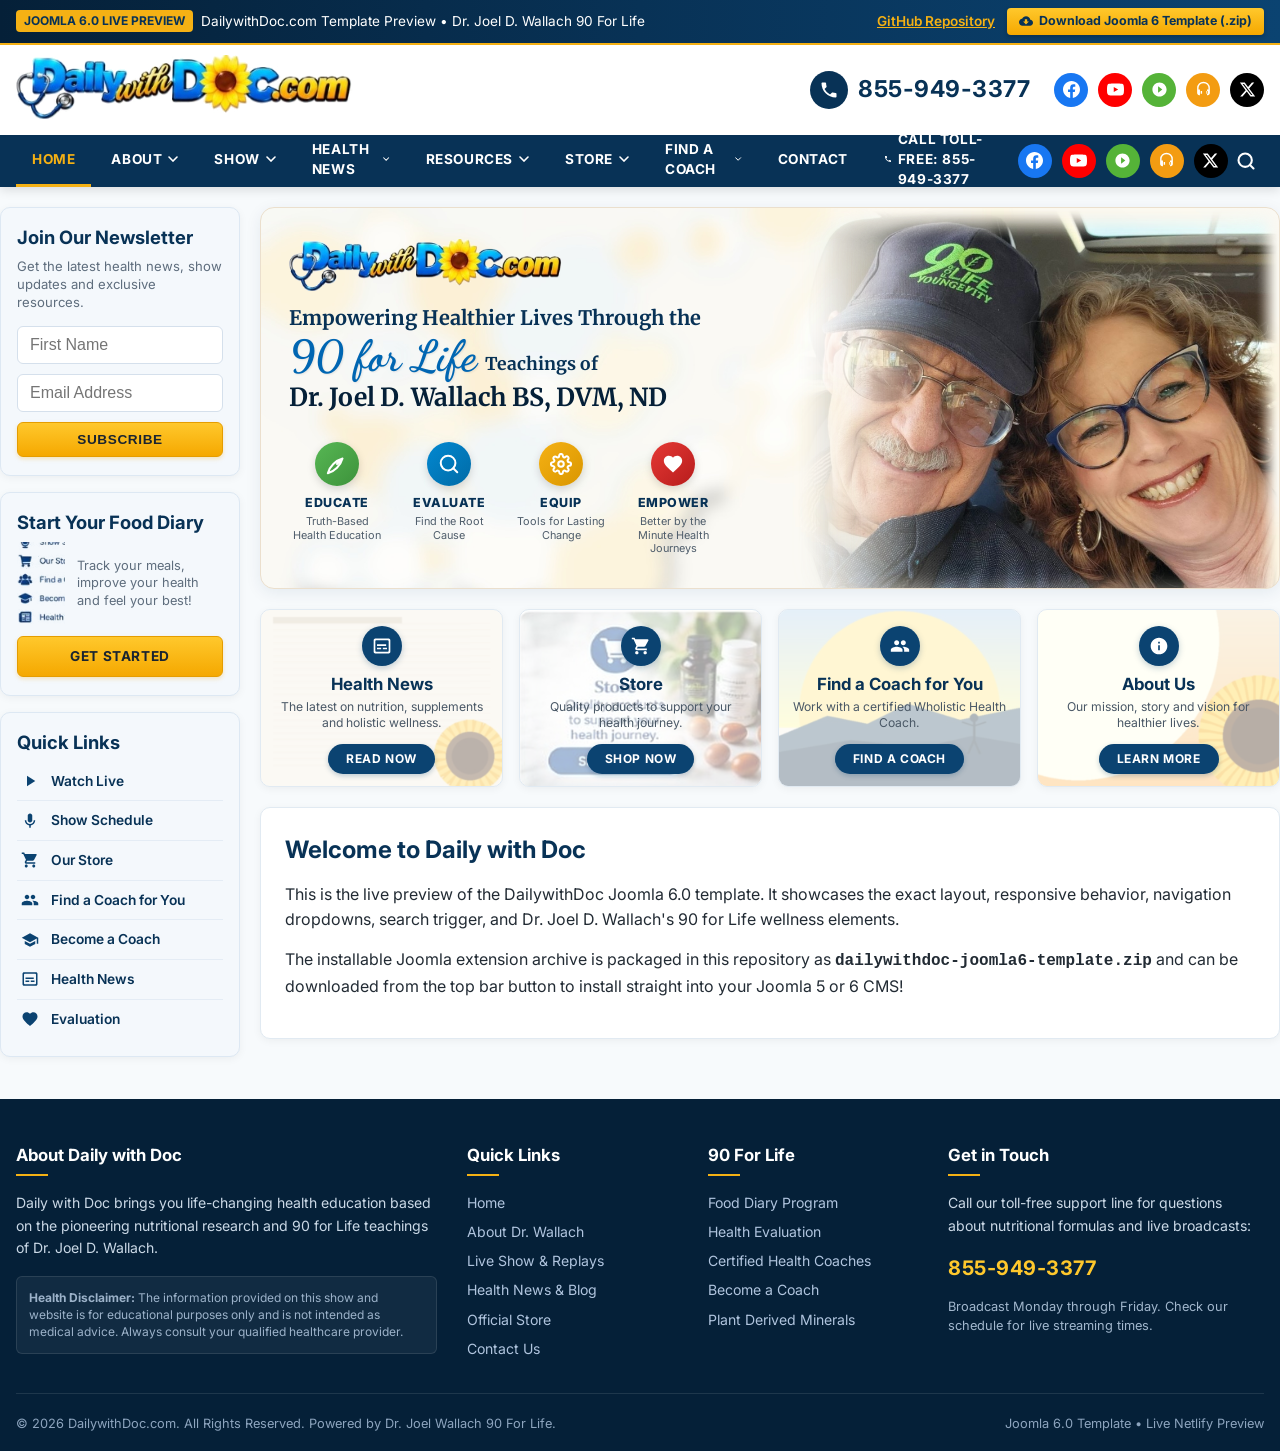
==== commit 9af8d5cd: "Optimize for mobile: responsive navigation drawer, touch accordions, 2x2 badge grid, mobile viewport" ====
--- a/index.html
+++ b/index.html
@@ -131,8 +131,9 @@
     <!-- Main Navigation Bar -->
     <nav class="dwd-navbar-wrap">
         <div class="dwd-container dwd-navbar">
-            <button class="dwd-mobile-toggle" aria-label="Toggle Navigation">
-                <svg width="24" height="24" viewBox="0 0 24 24" fill="none" stroke="currentColor" stroke-width="2.5"><path d="M3 12h18M3 6h18M3 18h18"/></svg>
+            <button class="dwd-mobile-toggle" aria-label="Toggle Navigation" aria-expanded="false">
+                <svg width="20" height="20" viewBox="0 0 24 24" fill="none" stroke="currentColor" stroke-width="2.5"><path d="M3 12h18M3 6h18M3 18h18"/></svg>
+                <span>MENU</span>
             </button>
 
             <ul class="dwd-nav-menu">
@@ -203,6 +204,20 @@
                     </ul>
                 </li>
                 <li class="nav-item"><a href="#contact">CONTACT</a></li>
+                <li class="dwd-drawer-footer">
+                    <a href="tel:8559493377" class="dwd-drawer-call-btn">
+                        <svg width="18" height="18" viewBox="0 0 24 24" fill="currentColor"><path d="M6.62 10.79a15.053 15.053 0 006.59 6.59l2.2-2.2c.27-.27.67-.36 1.02-.24 1.12.37 2.33.57 3.57.57.55 0 1 .45 1 1V20c0 .55-.45 1-1 1-9.39 0-17-7.61-17-17 0-.55.45-1 1-1h3.5c.55 0 1 .45 1 1 0 1.25.2 2.45.57 3.57.11.35.03.74-.25 1.02l-2.2 2.2z"/></svg>
+                        <span>Call Toll-Free: 855-949-3377</span>
+                    </a>
+                    <ul class="dwd-social-list">
+                        <li class="dwd-social-item"><a href="https://facebook.com" target="_blank" rel="noopener" class="social-fb" title="Facebook"><svg viewBox="0 0 24 24"><path d="M24 12.073c0-6.627-5.373-12-12-12s-12 5.373-12 12c0 5.99 4.388 10.954 10.125 11.854v-8.385H7.078v-3.47h3.047V9.43c0-3.007 1.792-4.669 4.533-4.669 1.312 0 2.686.235 2.686.235v2.953H15.83c-1.491 0-1.956.925-1.956 1.874v2.25h3.328l-.532 3.47h-2.796v8.385C19.612 23.027 24 18.062 24 12.073z"/></svg></a></li>
+                        <li class="dwd-social-item"><a href="https://youtube.com" target="_blank" rel="noopener" class="social-yt" title="YouTube"><svg viewBox="0 0 24 24"><path d="M23.498 6.186a3.016 3.016 0 0 0-2.122-2.136C19.505 3.545 12 3.545 12 3.545s-7.505 0-9.377.505A3.017 3.017 0 0 0 .502 6.186C0 8.07 0 12 0 12s0 3.93.502 5.814a3.016 3.016 0 0 0 2.122 2.136c1.871.505 9.376.505 9.376.505s7.505 0 9.377-.505a3.015 3.015 0 0 0 2.122-2.136C24 15.93 24 12 24 12s0-3.93-.502-5.814zM9.545 15.568V8.432L15.818 12l-6.273 3.568z"/></svg></a></li>
+                        <li class="dwd-social-item"><a href="https://rumble.com" target="_blank" rel="noopener" class="social-play" title="Video Channel"><svg viewBox="0 0 24 24"><path d="M12 2C6.48 2 2 6.48 2 12s4.48 10 10 10 10-4.48 10-10S17.52 2 12 2zm-2 14.5v-9l6 4.5-6 4.5z"/></svg></a></li>
+                        <li class="dwd-social-item"><a href="https://podcasts.apple.com" target="_blank" rel="noopener" class="social-podcast" title="Podcast"><svg viewBox="0 0 24 24"><path d="M12 1a9 9 0 0 0-9 9v7c0 1.66 1.34 3 3 3h1v-8H5v-2a7 7 0 0 1 14 0v2h-2v8h1c1.66 0 3-1.34 3-3v-7a9 9 0 0 0-9-9zm-4 13h2v4H8v-4zm8 0h2v4h-2v-4z"/></svg></a></li>
+                        <li class="dwd-social-item"><a href="https://x.com" target="_blank" rel="noopener" class="social-x" title="X (Twitter)"><svg viewBox="0 0 24 24"><path d="M18.244 2.25h3.308l-7.227 8.26 8.502 11.24H16.17l-5.214-6.817L4.99 21.75H1.68l7.73-8.835L1.254 2.25H8.08l4.713 6.231zm-1.161 17.52h1.833L7.084 4.126H5.117z"/></svg></a></li>
+                    </ul>
+                </li>
+
             </ul>
 
             <div class="dwd-nav-actions">
--- a/css/template.css
+++ b/css/template.css
@@ -921,15 +921,77 @@
 }
 
 /* ==========================================================================
-   Responsive Breakpoints
+   Responsive Breakpoints & Mobile Optimization
    ========================================================================== */
+
+/* Prevent any horizontal overflow */
+html, body {
+    overflow-x: hidden !important;
+    width: 100%;
+    max-width: 100vw;
+    -webkit-overflow-scrolling: touch;
+    -webkit-tap-highlight-color: rgba(245, 177, 20, 0.2);
+}
+
+/* Base input mobile zoom fix for iOS Safari */
+.dwd-input, 
+input[type="text"], 
+input[type="email"], 
+input[type="search"], 
+input[type="tel"], 
+select, 
+textarea {
+    font-size: 16px !important; /* Prevents auto-zoom in mobile Safari */
+    -webkit-appearance: none;
+}
+
+/* Touch action optimization */
+button, 
+a, 
+input, 
+.btn-yellow, 
+.btn-navy, 
+.dwd-btn-download,
+.dwd-pillar-item,
+.dwd-quick-links-list a {
+    touch-action: manipulation;
+}
+
+/* Backdrop for Mobile Navigation */
+.dwd-nav-backdrop {
+    display: none;
+    position: fixed;
+    top: 0;
+    left: 0;
+    right: 0;
+    bottom: 0;
+    background: rgba(5, 32, 56, 0.65);
+    backdrop-filter: blur(3px);
+    -webkit-backdrop-filter: blur(3px);
+    z-index: 98;
+    opacity: 0;
+    transition: opacity 0.3s ease;
+}
+
+.dwd-nav-backdrop.active {
+    display: block;
+    opacity: 1;
+}
+
+body.nav-open {
+    overflow: hidden !important;
+}
+
+/* Tablet & Desktop Large (< 1080px) */
 @media (max-width: 1080px) {
     .dwd-grid-layout {
-        grid-template-columns: 210px 1fr;
+        grid-template-columns: 220px 1fr;
+        gap: 16px;
     }
     
     .dwd-hero-content {
-        max-width: 62%;
+        max-width: 60%;
+        padding: 20px 14px 20px 22px;
     }
     
     .dwd-hero-docname {
@@ -942,36 +1004,116 @@
     
     .dwd-bottom-cards {
         grid-template-columns: repeat(2, 1fr);
+        gap: 14px;
     }
     
     .dwd-footer-grid {
         grid-template-columns: repeat(2, 1fr);
-    }
-}
-
+        gap: 24px;
+    }
+}
+
+/* Mobile & Tablet Portrait (< 860px) */
 @media (max-width: 860px) {
+    /* Header layout */
+    .dwd-header {
+        padding: 6px 0;
+    }
+
     .dwd-header-inner {
-        flex-direction: column;
+        display: flex;
+        flex-direction: row;
         align-items: center;
-        gap: 12px;
+        justify-content: space-between;
+        padding: 8px 14px;
+        gap: 10px;
     }
     
-    .dwd-grid-layout {
-        grid-template-columns: 1fr;
+    .dwd-logo-img {
+        height: 46px;
+        max-width: 190px;
     }
     
-    .dwd-sidebar {
-        order: 2;
+    .dwd-header-right {
+        gap: 10px;
     }
     
-    .dwd-main-column {
-        order: 1;
+    .dwd-phone-link {
+        font-size: 1rem;
+        gap: 8px;
+        background-color: #f0f5fa;
+        padding: 6px 14px;
+        border-radius: 50px;
+        border: 1px solid #d8e5f2;
+        transition: background-color 0.2s ease, transform 0.15s ease;
     }
     
+    .dwd-phone-link:active {
+        transform: scale(0.97);
+        background-color: #e2eef9;
+    }
+    
+    .phone-icon-circle {
+        width: 28px;
+        height: 28px;
+    }
+    
+    .phone-icon-circle svg {
+        width: 14px;
+        height: 14px;
+    }
+
+    /* Hide social list from top header on mobile to prevent overcrowding */
+    .dwd-header-right .dwd-social-list {
+        display: none;
+    }
+
+    /* Navigation Bar & Mobile Drawer */
+    .dwd-navbar-wrap {
+        position: sticky;
+        top: 0;
+        z-index: 100;
+    }
+
+    .dwd-navbar {
+        height: 48px;
+        padding: 0 12px;
+    }
+
+    /* Modern Animated Mobile Toggle */
     .dwd-mobile-toggle {
         display: inline-flex;
-    }
-    
+        align-items: center;
+        gap: 8px;
+        background: rgba(255, 255, 255, 0.12);
+        border: 1px solid rgba(255, 255, 255, 0.22);
+        color: varwd-white;
+        color: #ffffff;
+        padding: 6px 12px;
+        border-radius: 6px;
+        font-size: 0.82rem;
+        font-weight: 700;
+        letter-spacing: 0.5px;
+        cursor: pointer;
+        transition: all 0.2s ease;
+    }
+
+    .dwd-mobile-toggle:active {
+        background: rgba(255, 255, 255, 0.25);
+        transform: scale(0.97);
+    }
+
+    .dwd-mobile-toggle svg {
+        width: 20px;
+        height: 20px;
+        transition: transform 0.2s ease;
+    }
+
+    .dwd-mobile-toggle.is-active svg {
+        transform: rotate(90deg);
+    }
+
+    /* Slide-down Mobile Navigation Drawer */
     .dwd-nav-menu {
         display: none;
         flex-direction: column;
@@ -979,97 +1121,492 @@
         top: 100%;
         left: 0;
         right: 0;
-        background-color: var(--dwd-primary);
-        height: auto;
-        padding: 10px 0;
-        box-shadow: var(--dwd-shadow-lg);
-    }
-    
+        background: linear-gradient(180deg, #083256 0%, #052038 100%);
+        max-height: calc(100vh - 100px);
+        overflow-y: auto;
+        -webkit-overflow-scrolling: touch;
+        padding: 8px 0 20px;
+        box-shadow: 0 12px 30px rgba(0, 0, 0, 0.35);
+        border-top: 1px solid rgba(255, 255, 255, 0.1);
+        z-index: 999;
+    }
+
     .dwd-nav-menu.active {
         display: flex;
-    }
-    
+        animation: dwdMobileMenuSlide 0.25s cubic-bezier(0.16, 1, 0.3, 1);
+    }
+
+    @keyframes dwdMobileMenuSlide {
+        from { opacity: 0; transform: translateY(-10px); }
+        to { opacity: 1; transform: translateY(0); }
+    }
+
     .dwd-nav-menu > li {
         width: 100%;
         height: auto;
-    }
-    
+        flex-direction: column;
+        align-items: stretch;
+    }
+
     .dwd-nav-menu > li > a,
     .dwd-nav-menu > li > .nav-heading {
-        padding: 12px 20px;
+        padding: 13px 20px;
         width: 100%;
-        border-bottom: 1px solid rgba(255, 255, 255, 0.08);
-    }
-    
+        height: auto;
+        border-bottom: 1px solid rgba(255, 255, 255, 0.07);
+        font-size: 0.92rem;
+        font-weight: 700;
+        display: flex;
+        align-items: center;
+        justify-content: space-between;
+        color: #ffffff;
+        transition: background-color 0.15s ease, color 0.15s ease;
+    }
+
+    .dwd-nav-menu > li > a:active,
+    .dwd-nav-menu > li > a:hover {
+        background-color: rgba(255, 255, 255, 0.08);
+        color: var(--dwd-secondary);
+    }
+
+    .dwd-nav-menu > li.current > a,
+    .dwd-nav-menu > li.active > a {
+        background-color: rgba(245, 177, 20, 0.12);
+        color: var(--dwd-secondary);
+        border-left: 4px solid var(--dwd-secondary);
+        border-bottom: 1px solid rgba(255, 255, 255, 0.07);
+    }
+
+    /* Submenu Accordion on Mobile */
     .dwd-nav-menu .dropdown-menu {
         position: static;
         box-shadow: none;
-        background-color: rgba(0, 0, 0, 0.15);
+        background-color: rgba(0, 0, 0, 0.22);
         border-radius: 0;
-        padding-left: 16px;
-    }
-    
+        padding: 0;
+        list-style: none;
+        display: none;
+    }
+
+    .dwd-nav-menu > li.open > .dropdown-menu {
+        display: block;
+        animation: dwdAccordionDown 0.2s ease-out;
+    }
+
+    @keyframes dwdAccordionDown {
+        from { opacity: 0; transform: translateY(-6px); }
+        to { opacity: 1; transform: translateY(0); }
+    }
+
     .dropdown-menu li a {
-        color: var(--dwd-white);
-    }
-    
+        padding: 11px 20px 11px 36px;
+        font-size: 0.88rem;
+        color: #d8e5f2;
+        border-bottom: 1px solid rgba(255, 255, 255, 0.04);
+        display: block;
+    }
+
+    .dropdown-menu li a:active {
+        background-color: rgba(255, 255, 255, 0.08);
+        color: var(--dwd-secondary);
+    }
+
+    .dwd-nav-menu > li .chevron-down {
+        transition: transform 0.25s ease;
+    }
+
+    .dwd-nav-menu > li.open > a .chevron-down {
+        transform: rotate(180deg);
+        color: var(--dwd-secondary);
+    }
+
+    /* Drawer Footer: Social & Call in Menu */
+    .dwd-drawer-footer {
+        display: flex;
+        flex-direction: column;
+        align-items: center;
+        gap: 14px;
+        padding: 18px 20px 10px;
+        background: rgba(0, 0, 0, 0.2);
+        border-top: 1px solid rgba(255, 255, 255, 0.1);
+        margin-top: 8px;
+    }
+
+    .dwd-drawer-footer .dwd-social-list {
+        display: flex;
+        justify-content: center;
+    }
+
+    .dwd-drawer-call-btn {
+        width: 100%;
+        display: flex;
+        align-items: center;
+        justify-content: center;
+        gap: 8px;
+        background: linear-gradient(180deg, #ffc82c 0%, #f5a800 100%);
+        color: #083256 !important;
+        padding: 10px;
+        border-radius: 8px;
+        font-weight: 700;
+        font-size: 0.95rem;
+        box-shadow: 0 3px 8px rgba(0, 0, 0, 0.25);
+    }
+
+    /* Full-width Search Modal on Mobile */
+    .dwd-search-modal {
+        position: fixed;
+        top: 48px;
+        left: 0;
+        right: 0;
+        width: 100%;
+        border-radius: 0 0 12px 12px;
+        padding: 12px 14px;
+        box-shadow: 0 8px 24px rgba(0, 0, 0, 0.25);
+    }
+
+    .dwd-search-input {
+        height: 44px;
+        font-size: 16px !important;
+    }
+
+    .dwd-search-modal .btn-navy {
+        padding: 0 20px;
+        height: 44px;
+        display: inline-flex;
+        align-items: center;
+        justify-content: center;
+    }
+
+    /* Main Grid: Reorder on Mobile (Content & Hero FIRST, Sidebar SECOND) */
+    .dwd-main-wrap {
+        padding: 14px 0 32px;
+    }
+
+    .dwd-grid-layout {
+        display: flex;
+        flex-direction: column;
+        gap: 18px;
+    }
+
+    .dwd-main-column {
+        order: 1;
+        width: 100%;
+    }
+
+    .dwd-sidebar {
+        order: 2;
+        width: 100%;
+        gap: 16px;
+    }
+
+    /* Hero Section Mobile Polish with Perfect Flow */
+    .dwd-hero-section {
+        min-height: auto;
+        padding: 20px 14px 22px;
+        border-radius: var(--dwd-radius-md);
+        margin-bottom: 16px;
+        background: #fbf9f4 url('../images/hero-bg.jpg') center/cover no-repeat;
+    }
+
     .dwd-hero-inner {
+        display: flex;
         flex-direction: column;
-    }
-    
+        align-items: center;
+        text-align: center;
+    }
+
+    /* Using display: contents to sequence children perfectly:
+       1) Logo -> 2) Typography -> 3) People Image -> 4) 4 Badges */
     .dwd-hero-content {
+        display: contents;
+    }
+
+    .dwd-hero-logo {
+        order: 1;
+        max-width: 250px;
+        margin: 0 auto 12px;
+        width: 100%;
+    }
+
+    .dwd-hero-logo img {
+        height: 44px;
+        margin: 0 auto;
+    }
+
+    .dwd-hero-typography {
+        order: 2;
+        margin-bottom: 12px;
+        width: 100%;
+    }
+
+    .dwd-hero-lead {
+        font-size: 1.15rem;
+        line-height: 1.35;
+    }
+
+    .dwd-hero-script-wrap {
+        justify-content: center;
+        margin: 2px 0 4px;
+    }
+
+    .dwd-hero-script {
+        font-size: 2.2rem;
+    }
+
+    .dwd-hero-lead-author {
+        font-size: 1rem;
+    }
+
+    .dwd-hero-docname {
+        font-size: 1.32rem;
+        line-height: 1.25;
+    }
+
+    /* People Image sits directly under the headline (order: 3) */
+    .dwd-hero-visual {
+        order: 3;
+        width: 100%;
+        max-width: 380px;
+        margin: 8px auto 14px;
+        display: flex;
+        justify-content: center;
+        overflow: visible;
+    }
+
+    .dwd-hero-people-img {
+        max-height: 260px;
+        width: auto;
         max-width: 100%;
-        padding: 24px 20px;
-    }
-    
-    .dwd-hero-visual {
-        max-height: 280px;
-        justify-content: center;
-    }
-    
-    .dwd-hero-people-img {
-        max-height: 280px;
-        object-position: center top;
-    }
-}
-
-@media (max-width: 600px) {
-    .dwd-phone-link {
-        font-size: 1.15rem;
-    }
-    
-    .phone-icon-circle {
-        width: 30px;
-        height: 30px;
-    }
-    
-    .phone-icon-circle svg {
-        width: 16px;
-        height: 16px;
-    }
-    
+        object-fit: contain;
+        filter: drop-shadow(0 4px 14px rgba(8, 50, 86, 0.16));
+        border-radius: 12px;
+    }
+
+    /* The 4 Badges sit below the photo (order: 4) in a 2x2 Modern Grid */
     .dwd-hero-pillars {
+        order: 4;
         display: grid;
         grid-template-columns: repeat(2, 1fr);
-        gap: 12px;
-    }
-    
+        gap: 10px;
+        width: 100%;
+        margin-top: 10px;
+    }
+
     .dwd-pillar-item {
         width: 100%;
-    }
-    
+        background: rgba(255, 255, 255, 0.92);
+        backdrop-filter: blur(6px);
+        -webkit-backdrop-filter: blur(6px);
+        border: 1px solid rgba(8, 50, 86, 0.08);
+        border-radius: 12px;
+        padding: 12px 8px;
+        box-shadow: 0 2px 6px rgba(0, 0, 0, 0.05);
+        display: flex;
+        flex-direction: column;
+        align-items: center;
+        text-align: center;
+        transition: transform 0.15s ease;
+    }
+
+    .dwd-pillar-item:active {
+        transform: scale(0.98);
+    }
+
+    .dwd-pillar-icon {
+        width: 40px;
+        height: 40px;
+        margin-bottom: 6px;
+    }
+
+    .dwd-pillar-title {
+        font-size: 0.82rem;
+        margin-bottom: 2px;
+    }
+
+    .dwd-pillar-sub {
+        font-size: 0.72rem;
+        line-height: 1.3;
+    }
+
+    /* Bottom 4 Cards on Mobile */
     .dwd-bottom-cards {
         grid-template-columns: 1fr;
-    }
-    
+        gap: 14px;
+        margin-bottom: 16px;
+    }
+
+    .dwd-feature-card {
+        min-height: 160px;
+        border-radius: 12px;
+    }
+
+    .dwd-card-content {
+        padding: 16px 14px;
+    }
+
+    .dwd-card-title {
+        font-size: 1.1rem;
+    }
+
+    .dwd-card-desc {
+        font-size: 0.82rem;
+        max-width: 90%;
+    }
+
+    .btn-navy {
+        padding: 8px 22px;
+        font-size: 0.8rem;
+    }
+
+    /* Sidebar Cards on Mobile */
+    .dwd-sidebar-box {
+        padding: 16px 14px;
+        border-radius: 12px;
+    }
+
+    .dwd-sidebar-title {
+        font-size: 1.12rem;
+    }
+
+    .dwd-input {
+        height: 44px;
+        font-size: 16px !important;
+        margin-bottom: 10px;
+    }
+
+    .btn-yellow {
+        height: 46px;
+        font-size: 0.9rem;
+        display: flex;
+        align-items: center;
+        justify-content: center;
+    }
+
+    .dwd-quick-links-list a {
+        padding: 12px 6px;
+        font-size: 0.92rem;
+        position: relative;
+    }
+
+    .dwd-quick-links-list a::after {
+        content: "›";
+        position: absolute;
+        right: 8px;
+        font-size: 1.25rem;
+        color: var(--dwd-text-muted);
+        line-height: 1;
+    }
+
+    .dwd-quick-links-list a:active {
+        background-color: #eaf1f8;
+        border-radius: 6px;
+    }
+
+    /* Footer Mobile Polish */
+    .dwd-footer {
+        padding: 32px 0 20px;
+    }
+
     .dwd-footer-grid {
         grid-template-columns: 1fr;
-    }
-    
+        gap: 22px;
+        margin-bottom: 24px;
+    }
+
+    .dwd-footer-col h4 {
+        margin-bottom: 12px;
+    }
+
     .dwd-footer-bottom {
         flex-direction: column;
-        gap: 10px;
+        gap: 8px;
         text-align: center;
-    }
-}
-
+        padding-top: 16px;
+    }
+}
+
+/* Small Smartphone Optimization (< 480px) */
+@media (max-width: 480px) {
+    .dwd-container {
+        padding: 0 10px;
+    }
+
+    .dwd-header-inner {
+        padding: 6px 10px;
+    }
+
+    .dwd-logo-img {
+        height: 38px;
+        max-width: 145px;
+    }
+
+    .dwd-phone-link {
+        font-size: 0.88rem;
+        padding: 5px 10px;
+        gap: 6px;
+    }
+
+    .phone-icon-circle {
+        width: 24px;
+        height: 24px;
+    }
+
+    .phone-icon-circle svg {
+        width: 12px;
+        height: 12px;
+    }
+
+    .dwd-hero-lead {
+        font-size: 1rem;
+    }
+
+    .dwd-hero-script {
+        font-size: 1.9rem;
+    }
+
+    .dwd-hero-docname {
+        font-size: 1.18rem;
+    }
+
+    .dwd-hero-people-img {
+        max-height: 230px;
+    }
+
+    .dwd-hero-pillars {
+        grid-template-columns: repeat(2, 1fr);
+        gap: 8px;
+    }
+
+    .dwd-pillar-item {
+        padding: 10px 4px;
+    }
+
+    .dwd-pillar-icon {
+        width: 36px;
+        height: 36px;
+    }
+
+    .dwd-pillar-icon svg {
+        width: 18px;
+        height: 18px;
+    }
+
+    .dwd-pillar-title {
+        font-size: 0.74rem;
+    }
+
+    .dwd-pillar-sub {
+        font-size: 0.65rem;
+    }
+
+    /* Preview Banner on Small Screens */
+    .dwd-preview-banner {
+        padding: 6px 10px;
+        font-size: 0.78rem;
+    }
+
+    .dwd-btn-download {
+        font-size: 0.72rem;
+        padding: 4px 8px;
+    }
+}
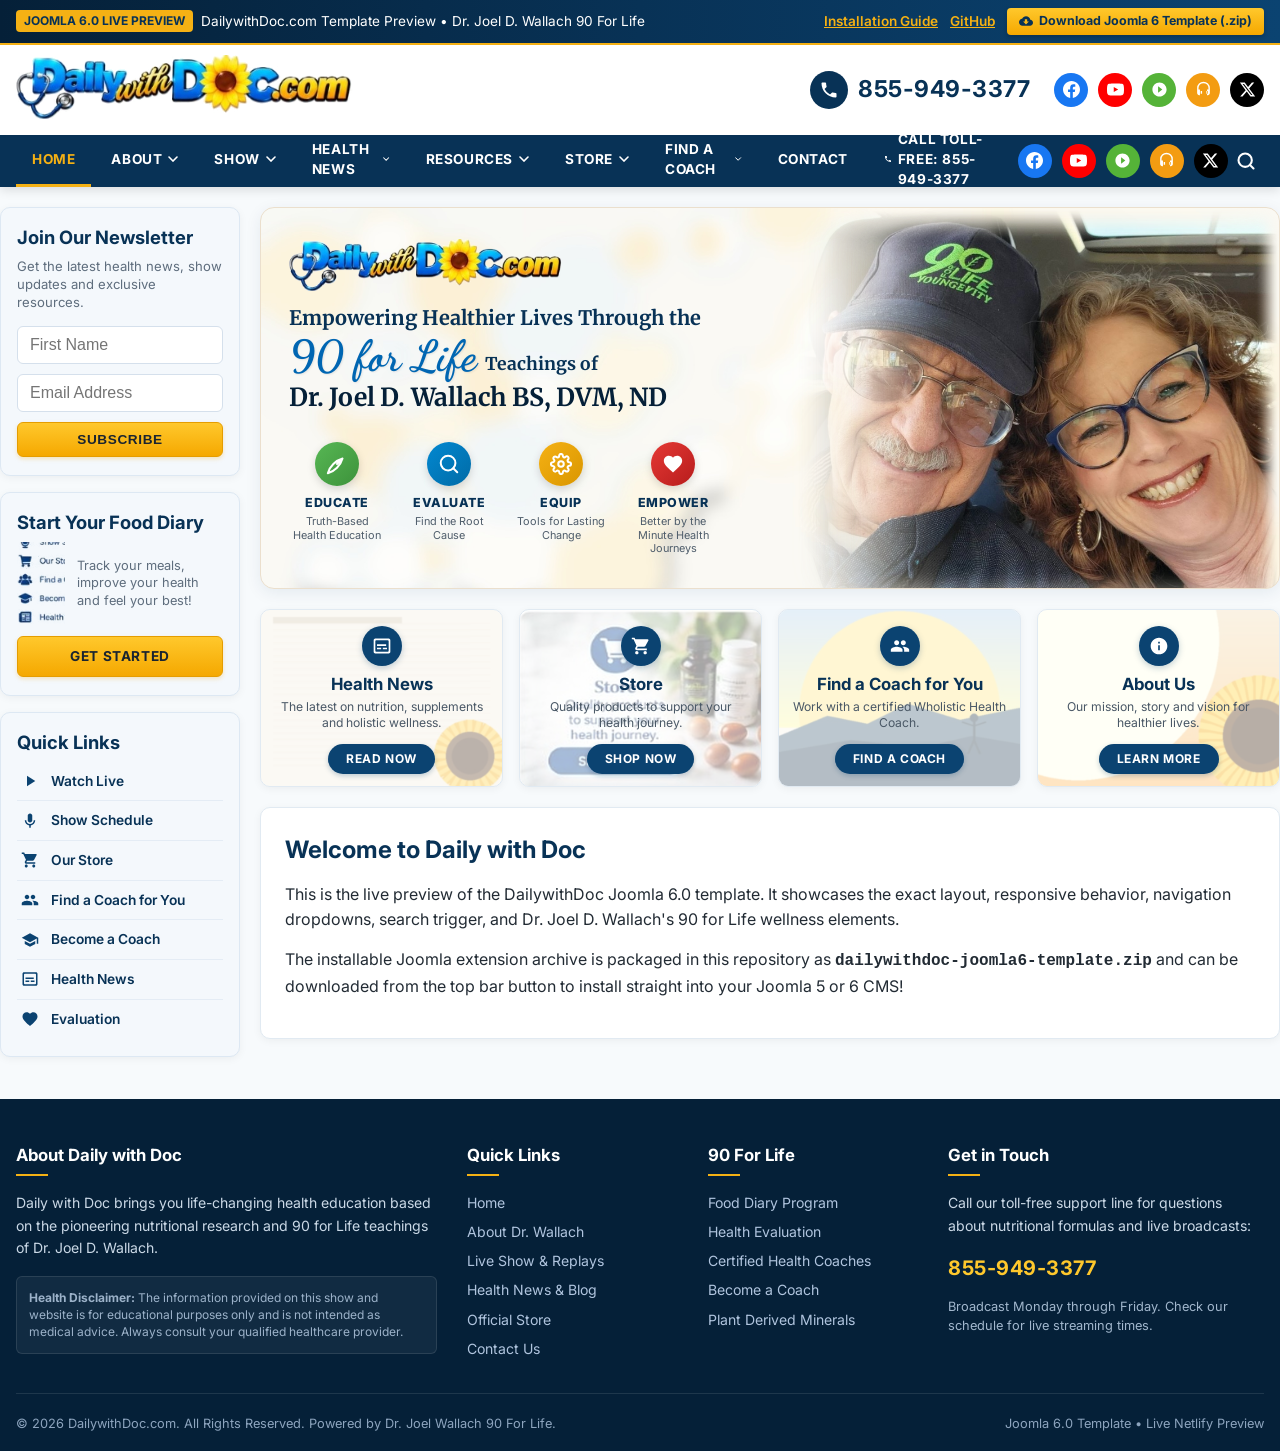
==== commit c2af1c35: "Add detailed installation & customization guide and update docs" ====
--- a/index.html
+++ b/index.html
@@ -4,6 +4,147 @@
     <meta charset="UTF-8">
     <meta name="viewport" content="width=device-width, initial-scale=1.0">
     <title>DailywithDoc.com - Joomla 6.0 Template Live Preview</title>
+    <!-- SEO & AEO (Answer Engine Optimization) Metadata -->
+    <meta name="description" content="Empowering healthier lives through the 90 for Life nutritional teachings of Dr. Joel D. Wallach BS, DVM, ND. Truth-based health education, live shows, holistic coaching, and plant-derived minerals.">
+    <meta name="keywords" content="Dr. Joel Wallach, Daily with Doc, 90 for Life, holistic health coach, plant derived minerals, dead doctors don't lie, nutritional supplements, food diary">
+    <meta name="author" content="Dr. Joel D. Wallach">
+    <meta name="robots" content="index, follow, max-snippet:-1, max-image-preview:large, max-video-preview:-1">
+    <link rel="canonical" href="https://dailywithdoc.com/">
+
+    <!-- Open Graph (Facebook / LinkedIn / AI crawlers) -->
+    <meta property="og:locale" content="en_US">
+    <meta property="og:type" content="website">
+    <meta property="og:title" content="Daily with Doc - Empowering Healthier Lives | Dr. Joel D. Wallach">
+    <meta property="og:description" content="Empowering healthier lives through the 90 for Life nutritional teachings of Dr. Joel D. Wallach BS, DVM, ND. Live shows, coaching, and plant minerals.">
+    <meta property="og:url" content="https://dailywithdoc.com/">
+    <meta property="og:site_name" content="Daily with Doc">
+    <meta property="og:image" content="https://dailywithdoc.com/images/hero-composite.jpg">
+    <meta property="og:image:width" content="1600">
+    <meta property="og:image:height" content="650">
+
+    <!-- Twitter Card -->
+    <meta name="twitter:card" content="summary_large_image">
+    <meta name="twitter:title" content="Daily with Doc - 90 for Life with Dr. Joel D. Wallach">
+    <meta name="twitter:description" content="Empowering healthier lives through truth-based health education, certified holistic coaches, and essential mineral nutrition.">
+    <meta name="twitter:image" content="https://dailywithdoc.com/images/hero-composite.jpg">
+
+    <!-- Preconnect for Core Web Vitals performance -->
+    <link rel="preconnect" href="https://fonts.googleapis.com">
+    <link rel="preconnect" href="https://fonts.gstatic.com" crossorigin>
+
+    <!-- Schema.org JSON-LD Structured Data for AEO (AI Answer Engines & Google Knowledge Graph) -->
+    <script type="application/ld+json">
+{
+  "@context": "https://schema.org",
+  "@graph": [
+    {
+      "@type": "WebSite",
+      "@id": "https://dailywithdoc.com/#website",
+      "url": "https://dailywithdoc.com/",
+      "name": "Daily with Doc",
+      "description": "Empowering Healthier Lives Through the 90 for Life Teachings of Dr. Joel D. Wallach BS, DVM, ND",
+      "publisher": {
+        "@id": "https://dailywithdoc.com/#organization"
+      },
+      "potentialAction": {
+        "@type": "SearchAction",
+        "target": "https://dailywithdoc.com/?q={search_term_string}",
+        "query-input": "required name=search_term_string"
+      }
+    },
+    {
+      "@type": "Organization",
+      "@id": "https://dailywithdoc.com/#organization",
+      "name": "Daily with Doc",
+      "url": "https://dailywithdoc.com/",
+      "logo": {
+        "@type": "ImageObject",
+        "url": "https://dailywithdoc.com/images/logo.png"
+      },
+      "contactPoint": {
+        "@type": "ContactPoint",
+        "telephone": "+1-855-949-3377",
+        "contactType": "customer service",
+        "areaServed": "US",
+        "availableLanguage": "en"
+      },
+      "founder": {
+        "@id": "https://dailywithdoc.com/#person"
+      },
+      "sameAs": [
+        "https://facebook.com",
+        "https://youtube.com",
+        "https://rumble.com",
+        "https://podcasts.apple.com",
+        "https://x.com"
+      ]
+    },
+    {
+      "@type": "Person",
+      "@id": "https://dailywithdoc.com/#person",
+      "name": "Dr. Joel D. Wallach",
+      "honorificSuffix": "BS, DVM, ND",
+      "jobTitle": "Veterinarian, Naturopathic Physician, Nutritional Pioneer & Author",
+      "description": "Founder of the 90 for Life nutritional movement and author of 'Dead Doctors Don't Lie'. Dr. Wallach proved the essential link between daily trace mineral nutrition and long-term biological vitality.",
+      "knowsAbout": [
+        "90 Essential Nutrients",
+        "Plant Derived Minerals",
+        "Clinical Nutrition",
+        "Epigenetics",
+        "Holistic Wellness",
+        "Deficiency-Related Health Conditions"
+      ]
+    },
+    {
+      "@type": "FAQPage",
+      "@id": "https://dailywithdoc.com/#faq",
+      "mainEntity": [
+        {
+          "@type": "Question",
+          "name": "What is Daily with Doc?",
+          "acceptedAnswer": {
+            "@type": "Answer",
+            "text": "Daily with Doc is an educational health broadcast and holistic wellness portal dedicated to empowering healthier lives through the pioneering nutritional teachings and 90 for Life philosophy of Dr. Joel D. Wallach BS, DVM, ND."
+          }
+        },
+        {
+          "@type": "Question",
+          "name": "What are the 90 for Life essential nutrients according to Dr. Joel Wallach?",
+          "acceptedAnswer": {
+            "@type": "Answer",
+            "text": "The 90 for Life philosophy teaches that the human body requires 90 essential nutrients daily: 60 minerals, 16 vitamins, 12 essential amino acids, and 3 essential fatty acids. These nutrients must be consumed through diet and supplementation because the human body cannot manufacture them."
+          }
+        },
+        {
+          "@type": "Question",
+          "name": "What are the four pillars of the Daily with Doc program?",
+          "acceptedAnswer": {
+            "@type": "Answer",
+            "text": "The four pillars are: 1) EDUCATE - Truth-based health education decoding nutritional science. 2) EVALUATE - Finding the root deficiency cause rather than masking symptoms. 3) EQUIP - Supplying tools, food diaries, and mineral supplementation for lasting change. 4) EMPOWER - Guiding continuous personal wellness with certified health coaches."
+          }
+        },
+        {
+          "@type": "Question",
+          "name": "How can I work with a certified Wholistic Health Coach?",
+          "acceptedAnswer": {
+            "@type": "Answer",
+            "text": "You can connect with a certified Wholistic Health Coach directly through the Daily with Doc coach directory to receive personalized guidance, nutrient evaluation, and protocol coaching."
+          }
+        },
+        {
+          "@type": "Question",
+          "name": "What is the Food Diary program?",
+          "acceptedAnswer": {
+            "@type": "Answer",
+            "text": "The Food Diary is a tracking program designed to record daily meals, identify nutritional gaps, eliminate harmful inflammatory foods, and measure daily health and energy improvements."
+          }
+        }
+      ]
+    }
+  ]
+}
+    </script>
+
     <link rel="stylesheet" href="css/template.css">
     <style>
         .dwd-preview-banner {
@@ -70,7 +211,8 @@
             <span>DailywithDoc.com Template Preview &bull; Dr. Joel D. Wallach 90 For Life</span>
         </div>
         <div class="dwd-preview-actions">
-            <a href="https://github.com/CoachAJ/NewDWDsample" target="_blank" rel="noopener">GitHub Repository</a>
+            <a href="INSTALLATION_GUIDE.md" target="_blank">Installation Guide</a>
+            <a href="https://github.com/CoachAJ/NewDWDsample" target="_blank" rel="noopener">GitHub</a>
             <a href="dailywithdoc-joomla6-template.zip" download class="dwd-btn-download">
                 <svg width="14" height="14" viewBox="0 0 24 24" fill="currentColor"><path d="M19.35 10.04C18.67 6.59 15.64 4 12 4 9.11 4 6.6 5.64 5.35 8.04 2.34 8.36 0 10.91 0 14c0 3.31 2.69 6 6 6h13c2.76 0 5-2.24 5-5 0-2.64-2.05-4.78-4.65-4.96zM17 13l-5 5-5-5h3V9h4v4h3z"/></svg>
                 Download Joomla 6 Template (.zip)
@@ -83,7 +225,7 @@
         <div class="dwd-container dwd-header-inner">
             <div class="dwd-logo-area">
                 <a href="#" class="dwd-logo-link" title="Daily with Doc">
-                    <img src="images/logo.png" alt="Daily with Doc" class="dwd-logo-img">
+                    <img src="images/logo.png" alt="Daily with Doc - Empowering Healthier Lives Through 90 for Life" class="dwd-logo-img">
                 </a>
             </div>
 
@@ -262,7 +404,7 @@
                 <div class="dwd-sidebar-box dwd-diary-box">
                     <h3 class="dwd-sidebar-title">Start Your Food Diary</h3>
                     <div class="dwd-diary-body">
-                        <img src="images/food-diary-notebook.png" alt="Food Diary" class="dwd-diary-img">
+                        <img src="images/food-diary-notebook.png" alt="Start Your Daily Food Diary - 90 for Life Nutritional Tracking" class="dwd-diary-img">
                         <p class="dwd-diary-text">Track your meals, improve your health and feel your best!</p>
                     </div>
                     <a href="#food-diary" class="btn-yellow">GET STARTED</a>
@@ -340,7 +482,7 @@
                     <div class="dwd-hero-inner">
                         <div class="dwd-hero-content">
                             <div class="dwd-hero-logo">
-                                <img src="images/logo.png" alt="Daily with Doc">
+                                <img src="images/logo.png" alt="Daily with Doc - Empowering Healthier Lives Through 90 for Life">
                             </div>
                             <div class="dwd-hero-typography">
                                 <h1 class="dwd-hero-lead">Empowering Healthier Lives Through the</h1>
@@ -386,7 +528,7 @@
 
                         <!-- Hero People Visual (High-Res Feathered from actual photo) -->
                         <div class="dwd-hero-visual">
-                            <img src="images/hero-people.png" alt="Dr. Joel D. Wallach and Co-host" class="dwd-hero-people-img">
+                            <img src="images/hero-people.png" alt="Dr. Joel D. Wallach BS DVM ND and Co-host on Daily with Doc Show" class="dwd-hero-people-img">
                         </div>
                     </div>
                 </section>
@@ -396,7 +538,7 @@
                     <!-- Card 1: Health News -->
                     <div class="dwd-feature-card">
                         <div class="dwd-card-bg-wrap">
-                            <img src="images/card-news.jpg" alt="Health News">
+                            <img src="images/card-news.jpg" alt="Daily with Doc Health News and Holistic Wellness Articles">
                         </div>
                         <div class="dwd-card-content">
                             <div class="dwd-card-icon-circle">
@@ -411,7 +553,7 @@
                     <!-- Card 2: Store -->
                     <div class="dwd-feature-card">
                         <div class="dwd-card-bg-wrap">
-                            <img src="images/card-store.jpg" alt="Store">
+                            <img src="images/card-store.jpg" alt="90 for Life Essential Nutrients and Plant Derived Minerals Store">
                         </div>
                         <div class="dwd-card-content">
                             <div class="dwd-card-icon-circle">
@@ -426,7 +568,7 @@
                     <!-- Card 3: Find a Coach for You -->
                     <div class="dwd-feature-card">
                         <div class="dwd-card-bg-wrap">
-                            <img src="images/card-coach.jpg" alt="Find a Coach">
+                            <img src="images/card-coach.jpg" alt="Find a Certified Wholistic Health Coach for You">
                         </div>
                         <div class="dwd-card-content">
                             <div class="dwd-card-icon-circle">
@@ -441,7 +583,7 @@
                     <!-- Card 4: About Us -->
                     <div class="dwd-feature-card">
                         <div class="dwd-card-bg-wrap">
-                            <img src="images/card-about.jpg" alt="About Us">
+                            <img src="images/card-about.jpg" alt="About Daily with Doc and Dr. Joel Wallach Mission">
                         </div>
                         <div class="dwd-card-content">
                             <div class="dwd-card-icon-circle">
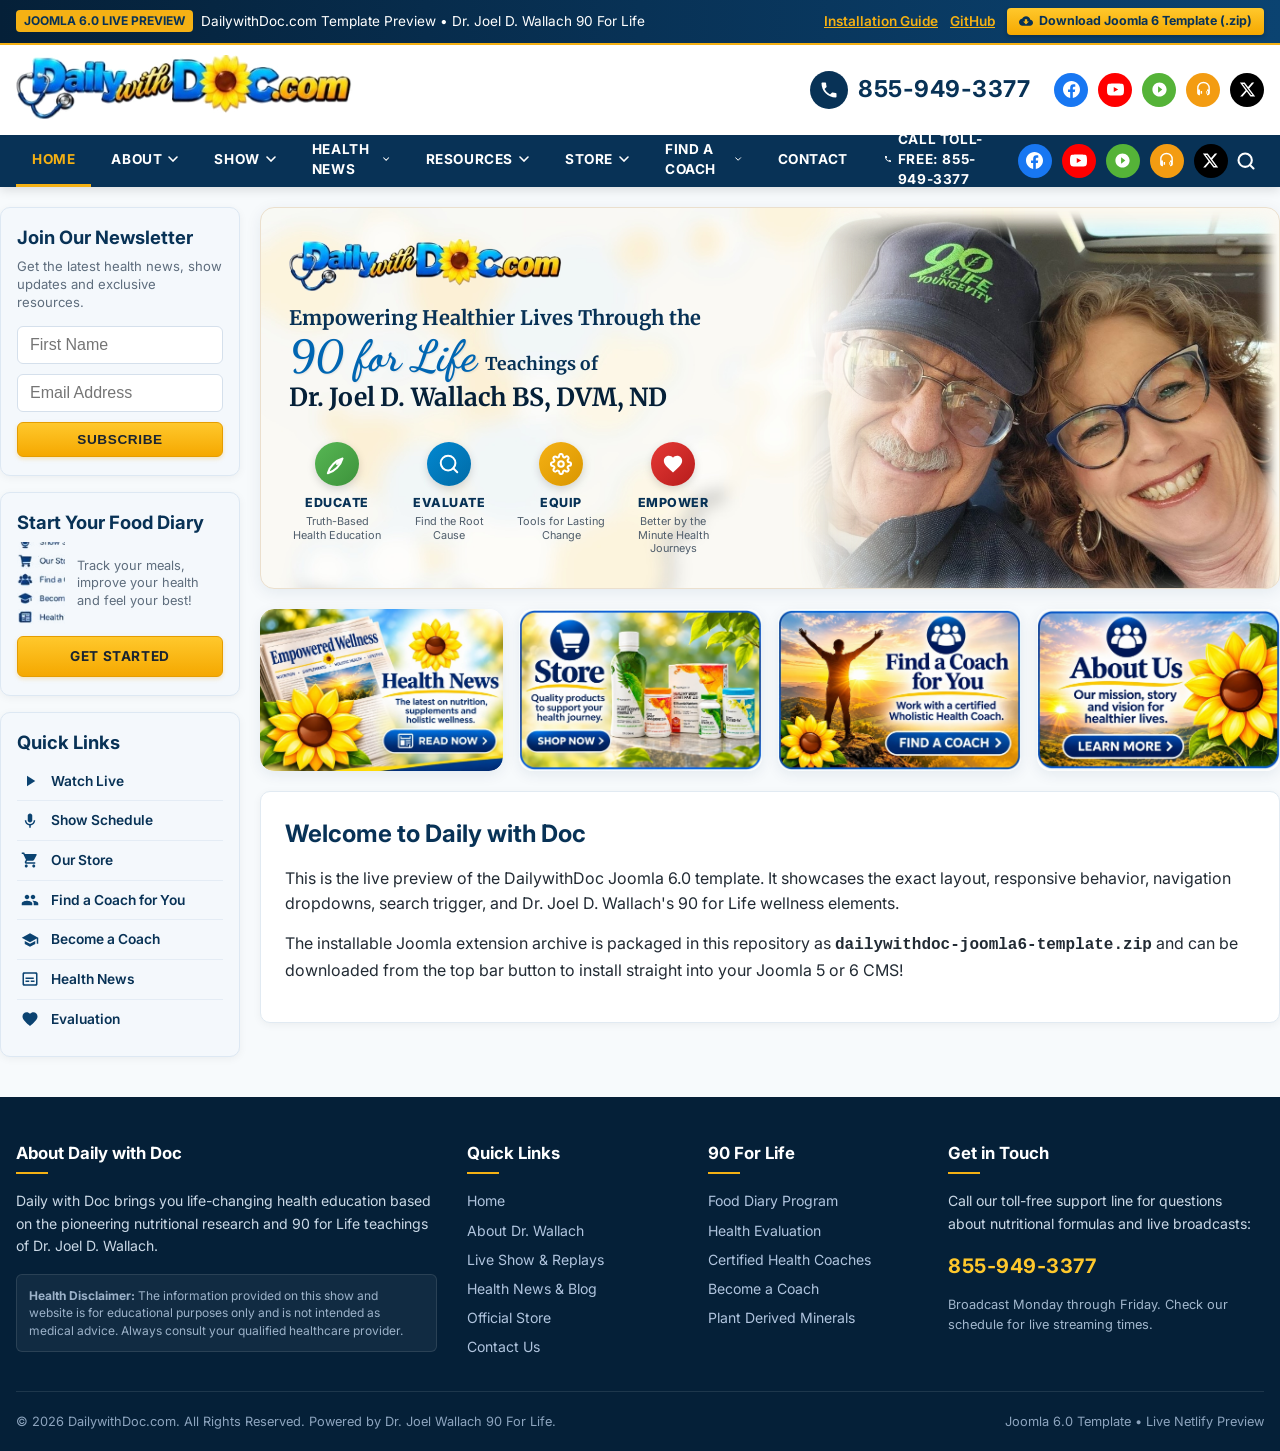
==== commit b3ac9795: "Incorporate full high-res 1024x682 graphic cards for Health News, Store, Coach, and About Us" ====
--- a/index.html
+++ b/index.html
@@ -534,66 +534,27 @@
                 </section>
 
                 <!-- Bottom 4 Feature Cards -->
+                                <!-- Bottom 4 Feature Cards (High-Resolution Graphic Cards) -->
                 <section class="dwd-bottom-cards">
                     <!-- Card 1: Health News -->
-                    <div class="dwd-feature-card">
-                        <div class="dwd-card-bg-wrap">
-                            <img src="images/card-news.jpg" alt="Daily with Doc Health News and Holistic Wellness Articles">
-                        </div>
-                        <div class="dwd-card-content">
-                            <div class="dwd-card-icon-circle">
-                                <svg viewBox="0 0 24 24" fill="currentColor"><path d="M20 3H4c-1.1 0-2 .9-2 2v14c0 1.1.9 2 2 2h16c1.1 0 2-.9 2-2V5c0-1.1-.9-2-2-2zm-1 16H5c-.55 0-1-.45-1-1V6c0-.55.45-1 1-1h14c.55 0 1 .45 1 1v12c0 .55-.45 1-1 1zm-8-3H6v-2h5v2zm7 0h-5v-2h5v2zm0-4H6v-2h11v2z"/></svg>
-                            </div>
-                            <h3 class="dwd-card-title">Health News</h3>
-                            <p class="dwd-card-desc">The latest on nutrition, supplements and holistic wellness.</p>
-                            <a href="#health-news" class="btn-navy">READ NOW</a>
-                        </div>
-                    </div>
+                    <a href="#health-news" class="dwd-feature-card-link" title="Health News - The latest on nutrition, supplements and holistic wellness">
+                        <img src="images/card-news.jpg" alt="Health News - Empowered Wellness - The latest on nutrition, supplements and holistic wellness. Read Now" class="dwd-card-graphic" loading="lazy">
+                    </a>
 
                     <!-- Card 2: Store -->
-                    <div class="dwd-feature-card">
-                        <div class="dwd-card-bg-wrap">
-                            <img src="images/card-store.jpg" alt="90 for Life Essential Nutrients and Plant Derived Minerals Store">
-                        </div>
-                        <div class="dwd-card-content">
-                            <div class="dwd-card-icon-circle">
-                                <svg viewBox="0 0 24 24" fill="currentColor"><path d="M7 18c-1.1 0-1.99.9-1.99 2S5.9 22 7 22s2-.9 2-2-.9-2-2-2zM1 2v2h2l3.6 7.59-1.35 2.45c-.16.28-.25.61-.25.96 0 1.1.9 2 2 2h12v-2H7.42c-.14 0-.25-.11-.25-.25l.03-.12.9-1.63h7.45c.75 0 1.41-.41 1.75-1.03l3.58-6.49c.08-.14.12-.31.12-.48 0-.55-.45-1-1-1H5.21l-.94-2H1zm16 16c-1.1 0-1.99.9-1.99 2s.89 2 1.99 2 2-.9 2-2-.9-2-2-2z"/></svg>
-                            </div>
-                            <h3 class="dwd-card-title">Store</h3>
-                            <p class="dwd-card-desc">Quality products to support your health journey.</p>
-                            <a href="#store" class="btn-navy">SHOP NOW</a>
-                        </div>
-                    </div>
+                    <a href="#store" class="dwd-feature-card-link" title="Store - Quality products to support your health journey">
+                        <img src="images/card-store.jpg" alt="Store - Quality products to support your health journey. Shop Now" class="dwd-card-graphic" loading="lazy">
+                    </a>
 
                     <!-- Card 3: Find a Coach for You -->
-                    <div class="dwd-feature-card">
-                        <div class="dwd-card-bg-wrap">
-                            <img src="images/card-coach.jpg" alt="Find a Certified Wholistic Health Coach for You">
-                        </div>
-                        <div class="dwd-card-content">
-                            <div class="dwd-card-icon-circle">
-                                <svg viewBox="0 0 24 24" fill="currentColor"><path d="M16 11c1.66 0 2.99-1.34 2.99-3S17.66 5 16 5c-1.66 0-3 1.34-3 3s1.34 3 3 3zm-8 0c1.66 0 2.99-1.34 2.99-3S9.66 5 8 5C6.34 5 5 6.34 5 8s1.34 3 3 3zm0 2c-2.33 0-7 1.17-7 3.5V19h14v-2.5c0-2.33-4.67-3.5-7-3.5zm8 0c-.29 0-.62.02-.97.05 1.16.84 1.97 1.97 1.97 3.45V19h6v-2.5c0-2.33-4.67-3.5-7-3.5z"/></svg>
-                            </div>
-                            <h3 class="dwd-card-title">Find a Coach for You</h3>
-                            <p class="dwd-card-desc">Work with a certified Wholistic Health Coach.</p>
-                            <a href="#coach" class="btn-navy">FIND A COACH</a>
-                        </div>
-                    </div>
+                    <a href="#coach" class="dwd-feature-card-link" title="Find a Coach for You - Work with a certified Wholistic Health Coach">
+                        <img src="images/card-coach.jpg" alt="Find a Coach for You - Work with a certified Wholistic Health Coach. Find a Coach" class="dwd-card-graphic" loading="lazy">
+                    </a>
 
                     <!-- Card 4: About Us -->
-                    <div class="dwd-feature-card">
-                        <div class="dwd-card-bg-wrap">
-                            <img src="images/card-about.jpg" alt="About Daily with Doc and Dr. Joel Wallach Mission">
-                        </div>
-                        <div class="dwd-card-content">
-                            <div class="dwd-card-icon-circle">
-                                <svg viewBox="0 0 24 24" fill="currentColor"><path d="M12 2C6.48 2 2 6.48 2 12s4.48 10 10 10 10-4.48 10-10S17.52 2 12 2zm1 15h-2v-6h2v6zm0-8h-2V7h2v2z"/></svg>
-                            </div>
-                            <h3 class="dwd-card-title">About Us</h3>
-                            <p class="dwd-card-desc">Our mission, story and vision for healthier lives.</p>
-                            <a href="#about" class="btn-navy">LEARN MORE</a>
-                        </div>
-                    </div>
+                    <a href="#about" class="dwd-feature-card-link" title="About Us - Our mission, story and vision for healthier lives">
+                        <img src="images/card-about.jpg" alt="About Us - Our mission, story and vision for healthier lives. Learn More" class="dwd-card-graphic" loading="lazy">
+                    </a>
                 </section>
 
                 <!-- Sample Component Content -->
--- a/css/template.css
+++ b/css/template.css
@@ -706,6 +706,33 @@
     margin-bottom: 20px;
 }
 
+.dwd-feature-card-link {
+    display: block;
+    position: relative;
+    border-radius: var(--dwd-radius-lg);
+    overflow: hidden;
+    box-shadow: 0 4px 14px rgba(8, 50, 86, 0.08);
+    transition: transform 0.25s cubic-bezier(0.16, 1, 0.3, 1), box-shadow 0.25s cubic-bezier(0.16, 1, 0.3, 1);
+    background-color: var(--dwd-white);
+}
+
+.dwd-feature-card-link:hover {
+    transform: translateY(-4px);
+    box-shadow: 0 10px 24px rgba(8, 50, 86, 0.16);
+}
+
+.dwd-feature-card-link:active {
+    transform: scale(0.98);
+}
+
+.dwd-card-graphic {
+    width: 100%;
+    height: auto;
+    display: block;
+    border-radius: var(--dwd-radius-lg);
+    object-fit: cover;
+}
+
 .dwd-feature-card {
     background-color: var(--dwd-white);
     border-radius: var(--dwd-radius-md);
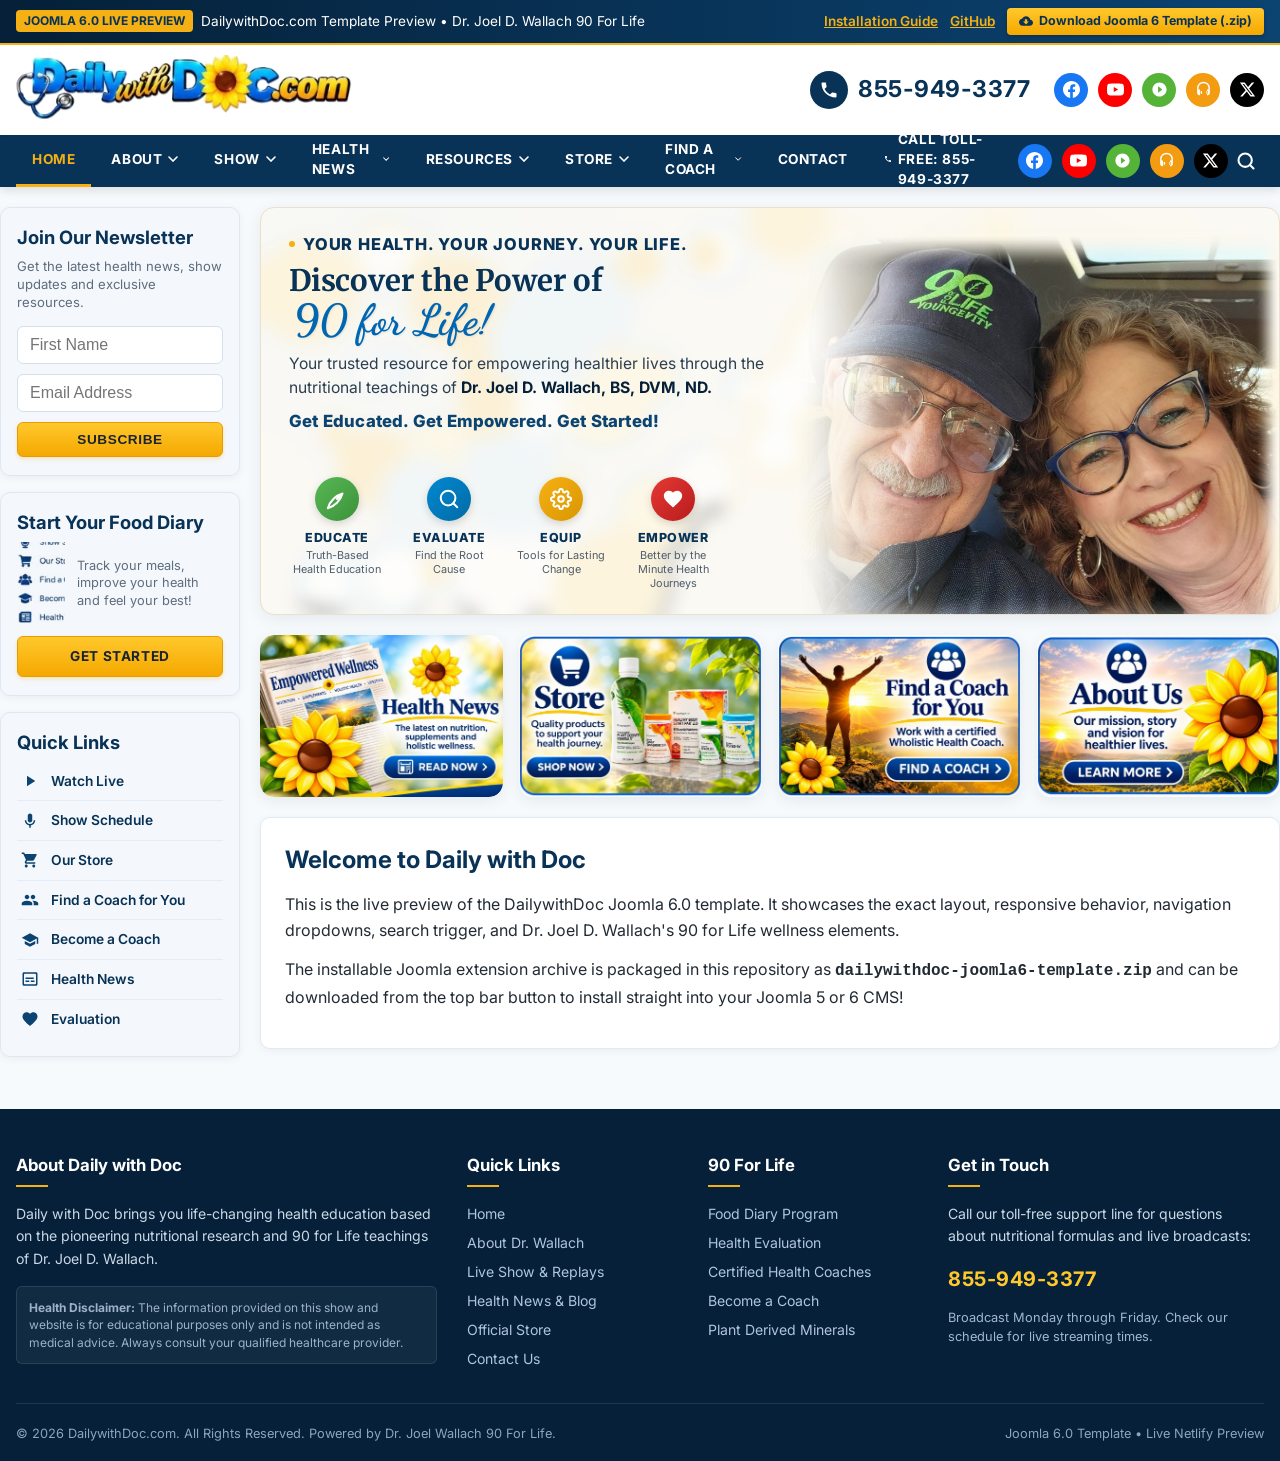
==== commit b6b582cc: "Remove hero logo and update opening copy: Your Health. Your Journey. Your Life." ====
--- a/index.html
+++ b/index.html
@@ -481,16 +481,17 @@
                 <section class="dwd-hero-section">
                     <div class="dwd-hero-inner">
                         <div class="dwd-hero-content">
-                            <div class="dwd-hero-logo">
-                                <img src="images/logo.png" alt="Daily with Doc - Empowering Healthier Lives Through 90 for Life">
-                            </div>
                             <div class="dwd-hero-typography">
-                                <h1 class="dwd-hero-lead">Empowering Healthier Lives Through the</h1>
-                                <div class="dwd-hero-script-wrap">
-                                    <span class="dwd-hero-script">90 for Life</span>
-                                    <span class="dwd-hero-lead-author">Teachings of</span>
+                                <div class="dwd-hero-kicker">Your Health. Your Journey. Your Life.</div>
+                                <h1 class="dwd-hero-title">
+                                    Discover the Power of <span class="dwd-hero-script">90 for Life!</span>
+                                </h1>
+                                <p class="dwd-hero-desc">
+                                    Your trusted resource for empowering healthier lives through the nutritional teachings of <strong>Dr. Joel D. Wallach, BS, DVM, ND.</strong>
+                                </p>
+                                <div class="dwd-hero-tagline">
+                                    Get Educated. Get Empowered. Get Started!
                                 </div>
-                                <h2 class="dwd-hero-docname">Dr. Joel D. Wallach BS, DVM, ND</h2>
                             </div>
 
                             <!-- 4 Badges -->
--- a/css/template.css
+++ b/css/template.css
@@ -563,34 +563,42 @@
     z-index: 3;
 }
 
-.dwd-hero-logo {
-    margin-bottom: 14px;
-    max-width: 320px;
-}
-
-.dwd-hero-logo img {
-    height: 52px;
-    width: auto;
-    object-fit: contain;
-}
-
 .dwd-hero-typography {
-    margin-bottom: 20px;
-}
-
-.dwd-hero-lead {
+    margin-bottom: 16px;
+}
+
+.dwd-hero-kicker {
+    font-size: 1.02rem;
+    font-weight: 800;
+    color: var(--dwd-primary);
+    letter-spacing: 0.8px;
+    margin-bottom: 6px;
+    display: inline-block;
+    position: relative;
+    padding-left: 14px;
+    text-transform: uppercase;
+}
+
+.dwd-hero-kicker::before {
+    content: '';
+    position: absolute;
+    left: 0;
+    top: 50%;
+    transform: translateY(-50%);
+    width: 6px;
+    height: 6px;
+    border-radius: 50%;
+    background-color: var(--dwd-secondary);
+}
+
+.dwd-hero-title {
     font-family: var(--dwd-font-serif);
-    font-size: 1.25rem;
+    font-size: 1.85rem;
+    font-weight: 700;
     color: var(--dwd-primary);
-    line-height: 1.3;
-    font-weight: 700;
-}
-
-.dwd-hero-script-wrap {
-    display: inline-flex;
-    align-items: baseline;
-    gap: 8px;
-    margin: 4px 0;
+    line-height: 1.25;
+    margin-bottom: 10px;
+    letter-spacing: -0.2px;
 }
 
 .dwd-hero-script {
@@ -600,22 +608,29 @@
     color: var(--dwd-script-blue);
     line-height: 1;
     text-shadow: 1px 1px 2px rgba(0, 0, 0, 0.08);
-}
-
-.dwd-hero-lead-author {
-    font-family: var(--dwd-font-serif);
-    font-size: 1.1rem;
-    color: var(--dwd-primary);
+    display: inline-block;
+    margin-left: 4px;
+}
+
+.dwd-hero-desc {
+    font-size: 0.98rem;
+    color: #2c3e50;
+    line-height: 1.5;
+    margin-bottom: 10px;
+    max-width: 600px;
+}
+
+.dwd-hero-desc strong {
+    color: var(--dwd-primary-dark);
     font-weight: 700;
 }
 
-.dwd-hero-docname {
-    font-family: var(--dwd-font-serif);
-    font-size: 1.55rem;
-    font-weight: 700;
-    color: var(--dwd-primary-dark);
-    line-height: 1.2;
-    letter-spacing: -0.2px;
+.dwd-hero-tagline {
+    font-size: 1.05rem;
+    font-weight: 800;
+    color: var(--dwd-primary-light);
+    letter-spacing: 0.2px;
+    margin-bottom: 16px;
 }
 
 /* 4 Health Pillars / Badges */
@@ -1342,56 +1357,52 @@
         text-align: center;
     }
 
-    /* Using display: contents to sequence children perfectly:
-       1) Logo -> 2) Typography -> 3) People Image -> 4) 4 Badges */
+    /* Using display: contents to sequence children perfectly on mobile:
+       1) Typography -> 2) People Image -> 3) 4 Badges */
     .dwd-hero-content {
         display: contents;
     }
 
-    .dwd-hero-logo {
+    .dwd-hero-typography {
         order: 1;
-        max-width: 250px;
-        margin: 0 auto 12px;
-        width: 100%;
-    }
-
-    .dwd-hero-logo img {
-        height: 44px;
-        margin: 0 auto;
-    }
-
-    .dwd-hero-typography {
-        order: 2;
         margin-bottom: 12px;
         width: 100%;
     }
 
-    .dwd-hero-lead {
-        font-size: 1.15rem;
-        line-height: 1.35;
-    }
-
-    .dwd-hero-script-wrap {
-        justify-content: center;
-        margin: 2px 0 4px;
+    .dwd-hero-kicker {
+        font-size: 0.92rem;
+        padding-left: 0;
+        margin-bottom: 4px;
+    }
+
+    .dwd-hero-kicker::before {
+        display: none;
+    }
+
+    .dwd-hero-title {
+        font-size: 1.45rem;
+        line-height: 1.3;
+        margin-bottom: 8px;
     }
 
     .dwd-hero-script {
-        font-size: 2.2rem;
-    }
-
-    .dwd-hero-lead-author {
-        font-size: 1rem;
-    }
-
-    .dwd-hero-docname {
-        font-size: 1.32rem;
-        line-height: 1.25;
-    }
-
-    /* People Image sits directly under the headline (order: 3) */
+        font-size: 2.1rem;
+    }
+
+    .dwd-hero-desc {
+        font-size: 0.92rem;
+        margin: 0 auto 8px;
+        max-width: 100%;
+    }
+
+    .dwd-hero-tagline {
+        font-size: 0.98rem;
+        margin-bottom: 12px;
+    }
+
+    /* People Image sits directly under the headline (order: 2) */
     .dwd-hero-visual {
-        order: 3;
+        order: 2;
         width: 100%;
         max-width: 380px;
         margin: 8px auto 14px;
@@ -1411,7 +1422,7 @@
 
     /* The 4 Badges sit below the photo (order: 4) in a 2x2 Modern Grid */
     .dwd-hero-pillars {
-        order: 4;
+        order: 3;
         display: grid;
         grid-template-columns: repeat(2, 1fr);
         gap: 10px;
@@ -1583,16 +1594,24 @@
         height: 12px;
     }
 
-    .dwd-hero-lead {
-        font-size: 1rem;
+    .dwd-hero-kicker {
+        font-size: 0.82rem;
+    }
+
+    .dwd-hero-title {
+        font-size: 1.3rem;
     }
 
     .dwd-hero-script {
-        font-size: 1.9rem;
-    }
-
-    .dwd-hero-docname {
-        font-size: 1.18rem;
+        font-size: 1.85rem;
+    }
+
+    .dwd-hero-desc {
+        font-size: 0.86rem;
+    }
+
+    .dwd-hero-tagline {
+        font-size: 0.9rem;
     }
 
     .dwd-hero-people-img {
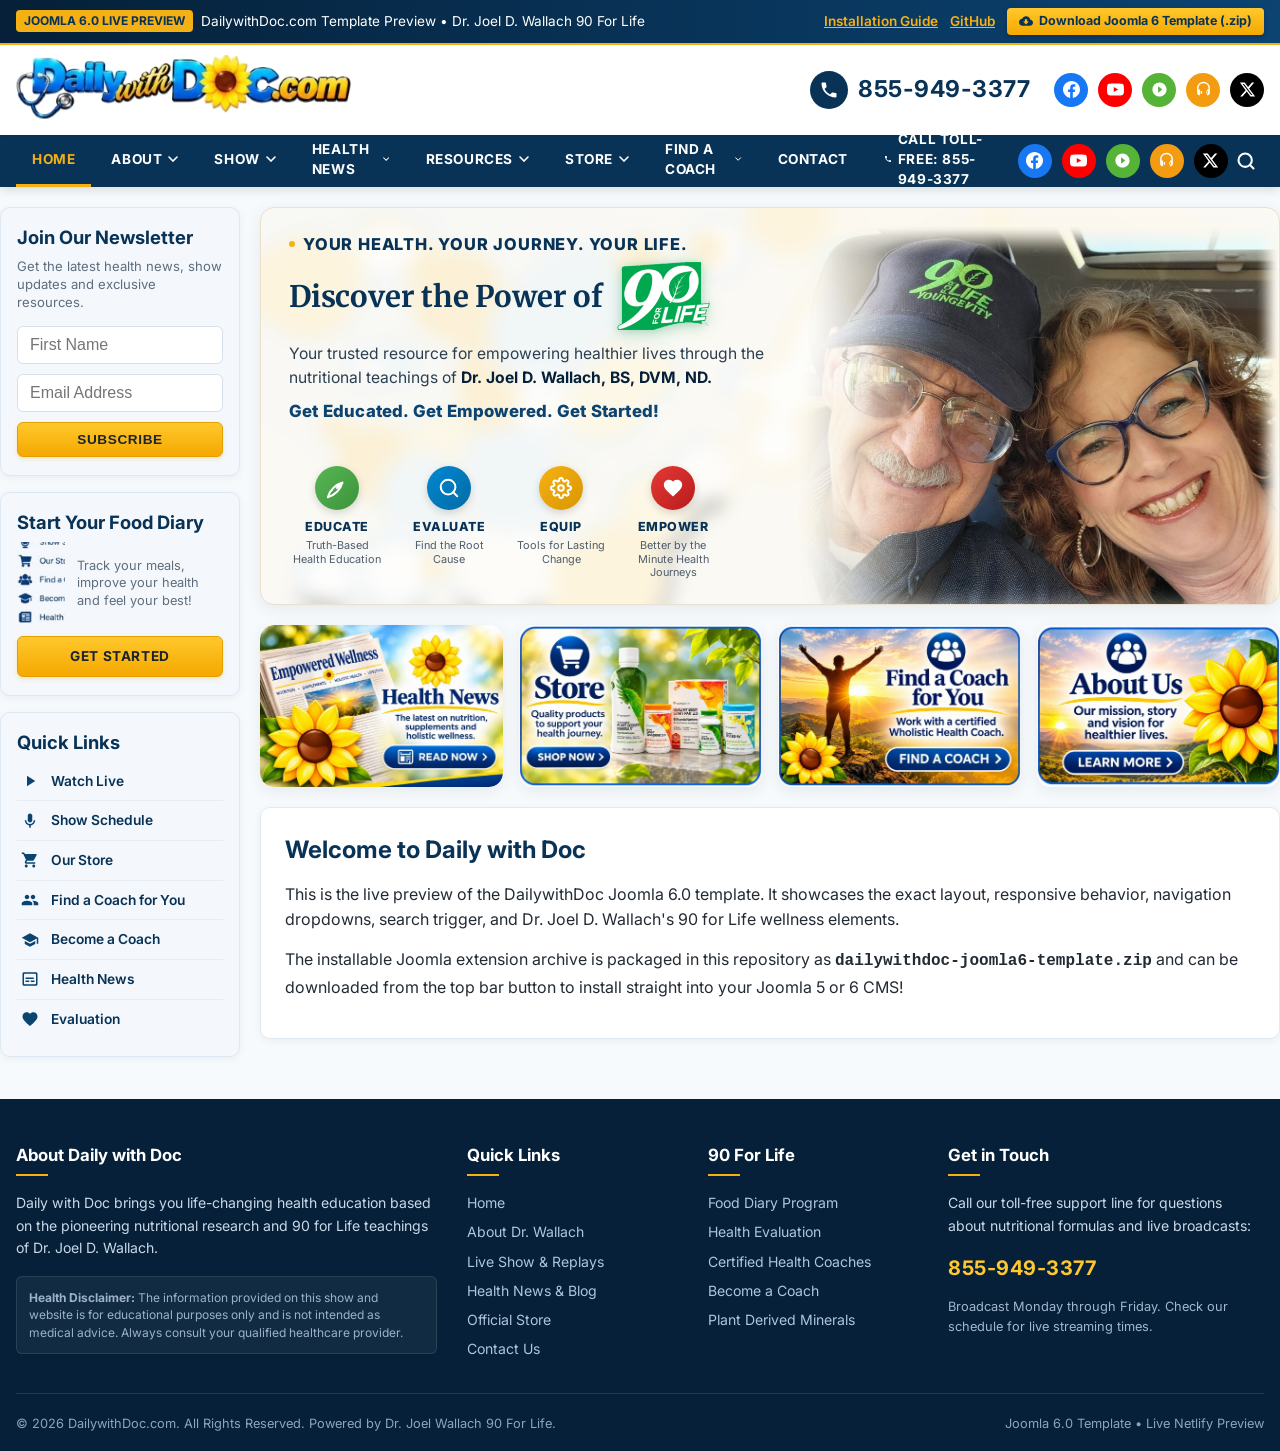
==== commit fe6083bc: "Incorporate official emerald green 90 For Life emblem seamlessly into hero headline" ====
--- a/index.html
+++ b/index.html
@@ -484,7 +484,10 @@
                             <div class="dwd-hero-typography">
                                 <div class="dwd-hero-kicker">Your Health. Your Journey. Your Life.</div>
                                 <h1 class="dwd-hero-title">
-                                    Discover the Power of <span class="dwd-hero-script">90 for Life!</span>
+                                    <span class="dwd-hero-title-text">Discover the Power of</span>
+                                    <span class="dwd-hero-90badge-wrap" title="90 for Life">
+                                        <img src="images/90-for-life-badge.png" alt="90 for Life" class="dwd-hero-90badge-img" width="96" height="68">
+                                    </span>
                                 </h1>
                                 <p class="dwd-hero-desc">
                                     Your trusted resource for empowering healthier lives through the nutritional teachings of <strong>Dr. Joel D. Wallach, BS, DVM, ND.</strong>
--- a/css/template.css
+++ b/css/template.css
@@ -597,8 +597,37 @@
     font-weight: 700;
     color: var(--dwd-primary);
     line-height: 1.25;
-    margin-bottom: 10px;
+    margin-bottom: 12px;
     letter-spacing: -0.2px;
+    display: flex;
+    align-items: center;
+    flex-wrap: wrap;
+    gap: 12px;
+}
+
+.dwd-hero-title-text {
+    display: inline-block;
+}
+
+.dwd-hero-90badge-wrap {
+    display: inline-flex;
+    align-items: center;
+    vertical-align: middle;
+    filter: drop-shadow(0 3px 8px rgba(0, 169, 80, 0.28)) drop-shadow(0 1px 3px rgba(0, 0, 0, 0.1));
+    transition: transform 0.25s ease, filter 0.25s ease;
+}
+
+.dwd-hero-90badge-wrap:hover {
+    transform: translateY(-2px) scale(1.03);
+    filter: drop-shadow(0 6px 14px rgba(0, 169, 80, 0.38)) drop-shadow(0 2px 5px rgba(0, 0, 0, 0.15));
+}
+
+.dwd-hero-90badge-img {
+    height: 68px;
+    width: auto;
+    max-width: 100%;
+    object-fit: contain;
+    display: block;
 }
 
 .dwd-hero-script {
@@ -1382,7 +1411,13 @@
     .dwd-hero-title {
         font-size: 1.45rem;
         line-height: 1.3;
-        margin-bottom: 8px;
+        margin-bottom: 10px;
+        justify-content: center;
+        gap: 10px;
+    }
+
+    .dwd-hero-90badge-img {
+        height: 54px;
     }
 
     .dwd-hero-script {
@@ -1599,7 +1634,14 @@
     }
 
     .dwd-hero-title {
-        font-size: 1.3rem;
+        font-size: 1.25rem;
+        flex-direction: column;
+        align-items: center;
+        gap: 6px;
+    }
+
+    .dwd-hero-90badge-img {
+        height: 48px;
     }
 
     .dwd-hero-script {
